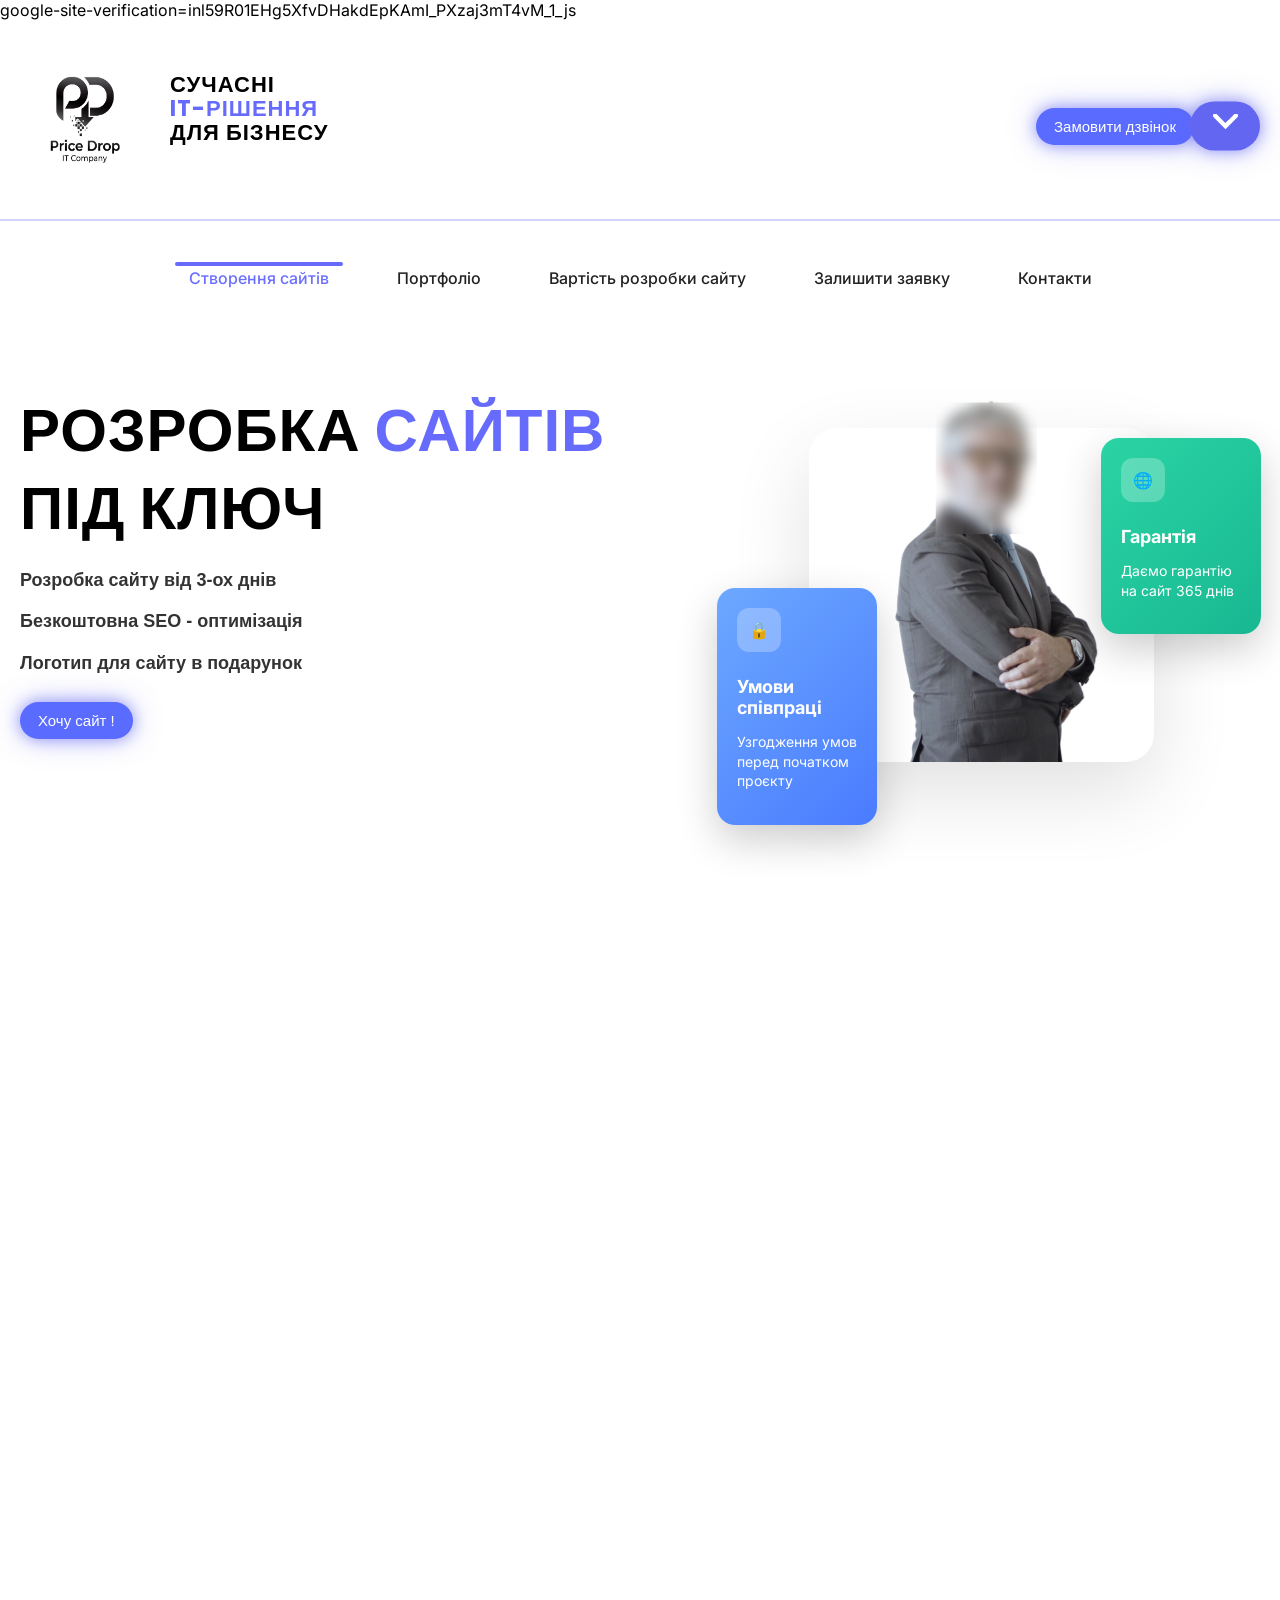
==== index.html @ 03292231 "Update index.html" ====
<!DOCTYPE html>
<html lang="en">
<head>
    <meta charset="UTF-8">
    google-site-verification=inl59R01EHg5XfvDHakdEpKAmI_PXzaj3mT4vM_1_js
    <meta name="viewport" content="width=device-width, initial-scale=1.0">
    <link rel="stylesheet" href="style.css">
    <link href="https://fonts.googleapis.com/css2?family=Roboto:wght@400;500;700&display=swap" rel="stylesheet">
    <title>Головна Сторінка</title>
    <link href="https://fonts.googleapis.com/css2?family=Inter:wght@400;500;600;700&family=Poppins:wght@400;600;700&family=Space+Grotesk:wght@400;500;600;700&family=Manrope:wght@400;500;600;700&display=swap" rel="stylesheet">
<!-- ======================= BASIC SEO ======================= -->
<title>Розробка сайтів під ключ в Івано-Франківську | Price Drop IT Company | Створення інтернет-магазинів, лендингів та корпоративних сайтів</title>

<meta charset="UTF-8">
<meta name="viewport" content="width=device-width, initial-scale=1.0">

<meta name="description" content="Price Drop IT Company — професійна розробка сайтів під ключ в Івано-Франківську. Створення інтернет-магазинів, лендингів, корпоративних сайтів, веб платформ. Сучасний дизайн, адаптивні сайти та SEO оптимізація. Замовити сайт для бізнесу легко та швидко.">
<meta name="keywords" content="розробка сайтів, розробка сайтів під ключ, створення сайтів, замовити сайт, створення інтернет-магазину, веб розробка, веб дизайн, корпоративний сайт, ecommerce сайт, landing page, SEO оптимізація сайтів, розробка сайтів Івано-Франківськ, розробка сайтів Україна, створення сайтів для бізнесу, розробка сайтів для стартапів, створення веб платформ, адаптивний сайт, замовити сайт під ключ, розробка інтернет-магазину під ключ, веб агенція, створення сайту під бізнес, web development, website development">

<meta name="robots" content="index, follow, max-snippet:-1, max-image-preview:large, max-video-preview:-1">
<meta name="author" content="Price Drop IT Company">
<meta name="language" content="Ukrainian">
<meta name="revisit-after" content="7 days">
<meta name="rating" content="general">
<meta name="coverage" content="Worldwide">
<meta name="distribution" content="Global">
<meta name="keywords" content="
розробка сайтів,
розробка сайтів під ключ,
створення сайту,
створення сайтів для бізнесу,
замовити сайт,
розробка веб сайтів,
створення інтернет магазину,
розробка інтернет магазину,
створення лендинг пейдж,
web development,
website development,
створення корпоративного сайту,
розробка ecommerce сайту,
створення сайту для компанії,
розробка сайтів Україна,
розробка сайтів Івано-Франківськ,
професійна розробка сайтів,
створення сайтів для малого бізнесу,
розробка сайтів для стартапів,
створення веб платформ,
створення онлайн магазину,
замовити сайт під ключ
">

<!-- ======================= CANONICAL ======================= -->
<link rel="canonical" href="https://pricedropitcompany.com.ua">

<!-- ======================= GEO DATA ======================= -->
<meta name="geo.region" content="UA-IF">
<meta name="geo.placename" content="Івано-Франківськ">
<meta name="geo.position" content="48.9226;24.7111">
<meta name="ICBM" content="48.9226, 24.7111">

<!-- ======================= OPEN GRAPH (Facebook / Telegram / Linkedin) ======================= -->
<meta property="og:title" content="Розробка сайтів під ключ | Price Drop IT Company">
<meta property="og:description" content="Професійна розробка сайтів під ключ в Івано-Франківську. Створюємо інтернет-магазини, лендинги та корпоративні сайти. SEO оптимізація та сучасний дизайн.">
<meta property="og:type" content="website">
<meta property="og:url" content="https://pricedropitcompany.com.ua">
<meta property="og:image" content="https://pricedropitcompany.com.ua/logo.png">
<meta property="og:image:alt" content="Price Drop IT Company - логотип">
<meta property="og:site_name" content="Price Drop IT Company">

<!-- ======================= TWITTER CARDS ======================= -->
<meta name="twitter:card" content="summary_large_image">
<meta name="twitter:title" content="Розробка сайтів під ключ | Price Drop IT Company">
<meta name="twitter:description" content="Створення сучасних сайтів для бізнесу, інтернет-магазинів та лендингів. SEO оптимізація, адаптивний дизайн та швидкі сайти.">
<meta name="twitter:image" content="https://pricedropitcompany.com.ua/logo.png">
<meta name="twitter:creator" content="@PriceDropIT">

<!-- ======================= FAVICON ======================= -->
<link rel="icon" href="/favicon.ico" type="image/x-icon">

<!-- ======================= SCHEMA.ORG: LocalBusiness + Organization ======================= -->
<script type="application/ld+json">
{
  "@context": "https://schema.org",
  "@graph": [
    {
      "@type": "Organization",
      "name": "Price Drop IT Company",
      "url": "https://pricedropitcompany.com.ua",
      "logo": "https://pricedropitcompany.com.ua/logo.png",
      "sameAs": [],
      "description": "Професійна розробка сайтів під ключ в Івано-Франківську. Створення інтернет-магазинів, лендингів, корпоративних сайтів та веб платформ.",
      "contactPoint": [
        {
          "@type": "ContactPoint",
          "telephone": "+380983651622",
          "contactType": "customer service",
          "areaServed": "UA"
        }
      ]
    },
    {
      "@type": "LocalBusiness",
      "name": "Price Drop IT Company",
      "image": "https://pricedropitcompany.com.ua/logo.png",
      "address": {
        "@type": "PostalAddress",
        "streetAddress": "",
        "addressLocality": "Івано-Франківськ",
        "addressRegion": "IF",
        "postalCode": "",
        "addressCountry": "UA"
      },
      "geo": {
        "@type": "GeoCoordinates",
        "latitude": "48.9226",
        "longitude": "24.7111"
      },
      "url": "https://pricedropitcompany.com.ua",
      "description": "Розробка сайтів під ключ: інтернет-магазини, корпоративні сайти, лендинги, веб платформи. SEO оптимізація, адаптивний дизайн, швидкі сайти для бізнесу.",
      "telephone": "+380983651622",
      "priceRange": "$$",
      "openingHours": "Mo,Tu,We,Th,Fr 09:00-18:00"
    }
  ]
}
</script>

<!-- ======================= ADDITIONAL SEO TAGS ======================= -->
<meta name="apple-mobile-web-app-title" content="Price Drop IT Company">
<meta name="theme-color" content="#1a73e8">
<meta name="msapplication-TileColor" content="#1a73e8">
<meta name="msapplication-TileImage" content="https://pricedropitcompany.com.ua/logo.png">

<meta name="distribution" content="global">
<meta name="coverage" content="Worldwide">
<meta name="audience" content="All">

<!-- ======================= EXTRA: HELP GOOGLE ======================= -->
<meta name="docsearch:language" content="uk">
<meta name="docsearch:version" content="1.0">

</head>

<body>
<div class="burger" onclick="toggleMenu()">☰</div>
<div class="overlay" id="overlay" onclick="toggleMenu()"></div>

<nav class="mobile-menu" id="mobileMenu">
    <a href="index2.html">Портфоліо</a>
    <a href="index.html#prices">Вартість розробки сайту</a>
    <a href="index.html#order">Залишити заявку</a>
    <a href="index.html#contacts">Контакти</a>
</nav>

    <div class="header">


        <div class="logo">
            <img src="логотип.png" alt="logo" width="170px">

            <div class="Htext">
                <h3>
                    <span>Сучасні</span>
                    <span class="highlight">IT-рішення</span>
                    <span>для бізнесу</span>
                </h3>
                <div class="cont1">
                    <div class="button">
                         <div class="button">
    <button onclick="openConsult(); return false;">Замовити дзвінок</button>
</div>
                      </div>  
                    <div class="social-float">
                        <div id="toggle" class="toggle">
                            <img src="Vector.svg" width="30px">
                             <svg class="vk-arrow" viewBox="0 0 24 24">
            <path d="M6 9l6 6 6-6" />
        </svg>
                        </div>
                        
                        <div id="panel" class="panel">
                            <a href="https://t.me/pricedropITcompany"><img src="tg-icon.png"></a>
                            <a href="mailto:pricedropitcompany@gmail.com"><img src="gmail-svgrepo-com 1.png"></a>
                        </div>
                </div>
                </div>

            </div>
        </div>



    
        <div class="line">
            <img src="Полоска.svg" alt="">
        </div>
    </div>

 
    <header class="nav-header">
        <nav class="nav">
            <ul>
                <li class="active"><a href="#">Створення сайтів</a></li>
                <li><a href="index2.html">Портфоліо</a></li>
                <li><a href="#prices">Вартість розробки сайту</a></li>
                <li><a href="#order">Залишити заявку</a></li>
                <li><a href="#contacts">Контакти</a></li>

                <div class="nav-bg"></div>
            </ul>
        </nav>
    </header>

    <section class="main-section">

    <div class="cont2">
        <div class="Htext2">
            <span>Розробка</span>
            <span class="highlight">сайтів</span>
            <span class="break">під ключ</span>
        </div>

        <div class="Htext3">
            <h4>Розробка сайту від 3-ох днів</h4>
            <h4>Безкоштовна SEO - оптимізація</h4>
            <h4>Логотип для сайту в подарунок</h4>
        </div>

        <div class="button2">
          <a href="#order">
            <button>Хочу сайт !</button>
          </a>
          </div>

    </div>

    <section class="hero">
        <div class="hero-box">
            <div class="info-card left">
                <div class="icon">🔒</div>
                <h4>Умови співпраці</h4>
                <p>Узгодження умов <br>перед початком проєкту</p>
            </div>

            <div class="info-card right">
                <div class="icon">🌐</div>
                <h4>Гарантія</h4>
                <p>Даємо гарантію<br>на сайт 365 днів</p>
            </div>
        </div>

        <div class="hero-person">
            <img src="man.png" alt="Business man">
        </div>
    </section>
</section>
<section class="benefits">
  <div class="benefits-box">

    <div class="benefits-text">
      <h2>
        Переваги створення сайту<br>
        <span>для вашого бізнесу</span>
      </h2>

      <p>Ви зможете:</p>
      <ul>
        <li>Продемонструвати вигоди для ваших клієнтів за кілька хвилин</li>
        <li>Запустити бізнес з мінімальними вкладеннями</li>
        <li>Швидко отримати додаткові продажі з інтернету</li>
      </ul>

      <a href="#order" class="calc-link">Калькулятор вартості</a>
    </div>

    <div class="benefits-visual">
      <div class="circle"></div>

      <img src="girl.svg" alt="girl" class="girl">

      <div class="stat">
        <strong>+86%</strong>
        <span>Збільшення бази<br>клієнтів за місяць</span>
      </div>

      <div class="chat">
        <p>Розкажіть про свій продукт</p>
        <span class="chip blue">Розкажіть про переваги</span>
        <span class="chip green">Відповідайте на запитання клієнтів</span>
        <span class="chip cyan">Приймайте оплату онлайн</span>
      </div>
    </div>

  </div>
</section>

<section class="info-wrapper1">
  <div class="info-section1">

  
    <div class="info-card1">
  
      <h3>Оплата роботи <span>частинами</span></h3>
  

<div class="live-payments1">

  <div class="live-item1">
    <div class="avatar1">
      <img src="галочка.png" alt="">
    </div>
    <div class="live-text1">
      <strong>Андрій К</strong><br>
      +30 000 грн
    </div>
    <div class="status1 success">✓</div>
  </div>

  <div class="live-item1">
    <div class="avatar1">
      <img src="логотип.png" alt="">
    </div>
    <div class="live-text1">
      <strong>Олександр</strong><br>
      Перша частина роботи виконана 
    </div>
  
  </div>

  <div class="live-item1">
    <div class="avatar1">
      <img src="галочка.png" alt="">
    </div>
    <div class="live-text1">
      <strong>Андрій К</strong><br>
      +30 000 грн
    </div>
    <div class="status1 success">✓</div>
  </div>

</div>

  <div class="payment-item1">
    <div class="payment-icon1">✓</div>
    <div>
      <strong>50%</strong> — Передоплата перед початком<br>
      роботи 
    </div>
  </div>
  
  <div class="payment-item1">
    <div class="payment-icon1">✓</div>
        <div>
          <strong>50%</strong> — Оплата після завершення розробки сайту<br>
          перед передачею проєкту
        </div>
      </div>
      
     <a href="#" class="card-link1" onclick="openConsult(); return false;">
  Отримати консультацію
</a>

      
    </div>

    <div class="info-card1">

      <h3>Інструменти які<br>ми використовуємо</h3>

      <p><strong>Мови:</strong> Python, Java Script, MySQL, PHP. </p>
      <p><strong>Платформи та контроль:</strong> GitHub</p>

      <a href="index2.html" class="card-link1">Портфоліо</a>

    </div>
    

  </div>
</section>

<section class="projectsj">
  <p class="projects-subj">За 1 місяць роботи</p>
  <h2 class="projects-titlej">Приклади 
    <span>наших робіт</span></h2>

  <div class="projects-wrapj">

    


    
    <div class="projects-viewj">
      <div class="cards-trackj">

       
        <div class="card-wrapj">
          <div class="cardj beigej">
            <span class="badjej">Термін 3 дні</span>

            <div class="card-textj">
              <h3>
                Бізнес сайт<br>
                для<br>
                кавового магазину
              </h3>
            </div>

            <img class="phonej" src="phone.png" alt="">
          </div>
          <a href="index2.html"></a>
          <button class="btnj">Детальніше</button>
          </a>
        </div>

        
        <div class="card-wrapj">
          <div class="cardj bluej">
            <span class="badjej">Термін 5 днів</span>

            <div class="card-textj">
              <h3>
                Бізнес сайт <br>
                Маркетингове<br>
                Агенство
              </h3>
            </div>

            <img class="phonej" src="phone2/phone2.png" alt="">
          </div>
          <a href="index2.html">
          <button class="btnj whitej">Детальніше</button>
          </a>
        </div>

        
        <div class="card-wrapj">
          <div class="cardj bluej">
            <span class="badjej">Термін 4 дні </span>

            <div class="card-textj">
              <h3>
                Корпоративний сайт<br>
                у сфері<br>
                нерухомості
              </h3>
            </div>

            <img class="phonej" src="phone3/phone3.png" alt="">
          </div>
          <a href="index2.html">
          <button class="btnj whitej">Детальніше</button>
          </a>
        </div>

        <div class="card-wrapj">
          <div class="cardj bluej">
            <span class="badjej">Термін 7 днів</span>

            <div class="card-textj">
              <h3>
                Веб-сайт компанії<br>
                з дизайну<br>
                інтер'єру
              </h3>
            </div>

            <img class="phonej" src="phone4/phone4.png" alt="">
          </div>
          <a href="index2.html">
          <button class="btnj whitej">Детальніше</button>
          </a>
        </div>


        <div class="card-wrapj">
          <div class="cardj bluej">
            <span class="badjej">Термін 12 днів</span>

            <div class="card-textj">
              <h3>
                Веб-сайт<br>
                для торгівлі<br>
                NFT
              </h3>
            </div>

            <img class="phonej" src="phone5/phone5.png" alt="">
          </div>
          <a href="index2.html">
          <button class="btnj whitej">Детальніше</button>
          </a>
        </div>


        <div class="card-wrapj">
          <div class="cardj bluej">
            <span class="badjej">Термін 16 днів</span>

            <div class="card-textj">
              <h3>
                Онлайн сервіс<br>
                для бронювання<br>
                турів
              </h3>
            </div>

            <img class="phonej" src="phone6/phone6.png" alt="">
          </div>
          <a href="index2.html">
          <button class="btnj whitej">Детальніше</button>
          </a>
        </div>




      </div>
    </div>

    
    
  </div>
  <div class="projects-navj">
<button class="navj prevj">‹</button>
<button class="navj nextj">›</button>
</div>
</section>

<div id="prices" class="cards-container">

 
  <div class="card1">
    <div class="badge">До 4 днів</div>
    <div class="image-box">
      <img src="односторінковий.svg" alt="Веб-дизайн" width="170px">
    </div>
    <h2>Односторінковий сайт</h2>
    <p class="price">Від <span>100 $</span></p>
    <ul>
      <li>✅ Унікальний дизайн</li>
      <li>✅ Швидка загрузка сторінки</li>
      <li>✅ Підключення форм заявки</li>
      <li>✅ Адаптив під всі пристрої</li>
      <li>✅ Базове SEO</li>
    </ul>
    <div class="more-items">
      <ul>
        <li>✅ Інтеграція з соцмережами</li>
        <li>✅ Підключення аналітики</li>
      </ul>
    </div>
    <button class="show-more-btn">Дивитись більше</button>
     <button onclick="openConsult(); return false;">Отримати консультацію</button>
  </div>

  
  <div class="card1">
    <div class="badge">До 8 днів</div>
    <div class="image-box">
      <img src="бізнесайт.svg" alt="Веб-дизайн" width="100px">
    </div>
    <h2>Бізнес Сайт</h2>
    <p class="price">Від <span>200 $</span></p>
    <ul>
      <li>✅ Стильний та сучасний дизайн</li>
      <li>✅ Комерційні послуги</li>
      <li>✅ Карта з місцезнаходженням</li>
      <li>✅ Адаптив на всі пристрої</li>
      <li>✅ Базове SEO</li>
    </ul>
    <div class="more-items">
      <ul>
        <li>✅ Розширення сайту</li>
        <li>✅ Підключення месенджерів</li>
      </ul>
    </div>
    <button class="show-more-btn">Дивитись більше</button>
    <button onclick="openConsult(); return false;">Отримати консультацію</button>

  </div>

  <div class="card1">
    <div class="badge">До 4 днів</div>
    <div class="image-box">
      <img src="сайтвізитка.svg" alt="Веб-дизайн" width="100px">
    </div>
    <h2>Сайт Візитка</h2>
    <p class="price">Від <span>100 $</span></p>
    <ul>
      <li>✅ Простий та зрозумілий дизайн</li>
      <li>✅ Блок про вас </li>
      <li>✅ Контакти + соцмережі</li>
      <li>✅ Галерея робіт (за бажанням)</li>
      <li>✅ Адаптація під всі екрани</li>
    </ul>
    <div class="more-items">
      <ul>
        <li>✅ Можливість додати відгуки</li>
        <li>✅ Форма швидкого звʼязку</li>
      </ul>
    </div>
    <button class="show-more-btn">Дивитись більше</button>
    <button onclick="openConsult(); return false;">Отримати консультацію</button>

  </div>

 
  <div class="card1">
    <div class="badge">До 14 днів</div>
    <div class="image-box">
      <img src="індивідуальний.svg" alt="Веб-дизайн" width="100px">
    </div>
    <h2>Блог / Новинний сайт</h2>
    <p class="price">Від <span>300 $</span></p>
    <ul>
      <li>✅ Унікальний дизайн</li>
      <li>✅ Розширений функціонал</li>
      <li>✅ Розділи за побажанням</li>
      <li>✅ Оптимізація швидкості</li>
      <li>✅ Адаптивна верстка</li>
    </ul>
    <div class="more-items">
      <ul>
        <li>✅ Панель керування</li>
        <li>✅ Інтеграція з месенджерами</li>
      </ul>
    </div>
    <button class="show-more-btn">Дивитись більше</button>
    <button onclick="openConsult(); return false;">Отримати консультацію</button>

  </div>


  <div class="card1">
    <div class="badge">До 5 днів</div>
    <div class="image-box">
      <img src="сайтвізитка.svg" alt="Веб-дизайн" width="100px">
    </div>
    <h2>Сайт Портфоліо</h2>
    <p class="price">Від <span>120 $</span></p>
    <ul>
      <li>✅ Охайний та стильний дизайн</li>
      <li>✅ Галерея ваших робіт</li>
      <li>✅ Розділ "Про мене"</li>
      <li>✅ Контакти + соцмережі</li>
      <li>✅ Адаптив під всі пристрої</li>
    </ul>
    <div class="more-items">
      <ul>
        <li>✅ Керування роботами</li>
        <li>✅ Зручна навігація</li>
      </ul>
    </div>
    <button class="show-more-btn">Дивитись більше</button>
    <button onclick="openConsult(); return false;">Отримати консультацію</button>

  </div>

<div class="card1">
  <div class="badge">До 14 днів</div>

  <div class="image-box">
    <img src="бізнесайт.svg" alt="Веб-дизайн" width="100px">
  </div>

  <h2>Індивідуальний Сайт</h2>
  <p class="price">Від <span>350 $</span></p>

  <ul>
    <li>✅ Унікальний зовнішній вигляд</li>
    <li>✅ Гнучкі можливості</li>
    <li>✅ Будь-які розділи</li>
    <li>✅ Технічна підтримка</li>
    <li>✅ Адаптивність під всі екрани</li>
  </ul>

  <div class="more-items">
    <ul>
      <li>✅ Інтеграція додаткових сервісів</li>
      <li>✅ Панель керування</li>
    </ul>
  </div>

  <button class="show-more-btn">Дивитись більше</button>
  <button onclick="openConsult(); return false;">Отримати консультацію</button>

</div>
<section class="process">
  <div class="process-left">
    <h2>
      Розробка під ключ<br>
      <span>включає</span>
    </h2>

    <p>
      Від нашої студії ви отримуєте подарунок —<br>
      безкоштовний логотип сайту та SEO-оптимізацію для нього
    </p>

    <a href="javascript:void(0);" class="btn" onclick="openConsult(); return false;">
  Замовити консультацію
</a>
  </div>

  <div class="process-right">
    <div class="step">
      <span>01</span>
      <h3>Створення прототипу <a>інтерфейсу</a></h3>
      <p>На основі побажань клієнта та аналізу конкурентів визначається спеціаліст і розробляється структура сайту.</p>
    </div>

    <div class="step">
      <span>02</span>
      <h3>Розробка дизайну <a>під пристрої</a></h3>
      <p>Після затвердження прототипу дизайнер приступає до роботи. Створюються версії дизайну для мобільних та ПК.</p>
    </div>

    <div class="step">
      <span>03</span>
      <h3>Верстка сайту <a>під пристрої</a></h3>
      <p>Після завершення дизайну макет передається розробнику для написання коду.</p>
    </div>

    <div class="step">
      <span>04</span>
      <h3>Доробка <a>функціоналу сайту</a></h3>
      <p>Тестування сайту, оптимізація швидкості завантаження. Підключення хостингу та домену + безкоштовна SEO-оптимізація.</p>
    </div>

    <div class="step">
      <span>05</span>
      <h3>Передача сайту <a>власнику</a></h3>
      <p>Ми передаємо всі права на сайт замовнику .</p>
    </div>
  </div>
</section>
<section id="order" class="pdrop-quiz-section">
    <div class="pdrop-container">
        <div class="pdrop-quiz-content">
            <h1 id="pdrop-core-heading">Залиш заявку і дізнайся ціну сайту</h1>
            <p class="pdrop-subtitle" id="pdrop-core-sub">Зроби всього - 4 кроки і наш менеджер з Вами зв'яжеться протягом 60 хв.</p>
            
            <div class="pdrop-steps-indicator">
                <span class="pdrop-step pdrop-dot active"></span>
                <span class="pdrop-step pdrop-dot"></span>
                <span class="pdrop-step pdrop-dot"></span>
                <span class="pdrop-step pdrop-dot"></span>
            </div>

            <div class="pdrop-frame pdrop-frame-active">
                <div class="pdrop-options-grid">
                    <label class="pdrop-option"><input type="radio" name="pdrop-site-type" value="single"><span class="pdrop-custom-radio"></span>Односторінковий</label>
                    <label class="pdrop-option"><input type="radio" name="pdrop-site-type" value="multi"><span class="pdrop-custom-radio"></span>Багатосторінковий</label>
                    <label class="pdrop-option"><input type="radio" name="pdrop-site-type" value="shop"><span class="pdrop-custom-radio"></span>Інтернет магазин</label>
                    <label class="pdrop-option"><input type="radio" name="pdrop-site-type" value="custom"><span class="pdrop-custom-radio"></span>Індивідуальний сайт</label>
                </div>
            </div>

            <div class="pdrop-frame">
                <div class="pdrop-options-grid">
                    <label class="pdrop-option"><input type="radio" name="pdrop-budget" value="500"><span class="pdrop-custom-radio"></span>До 500$</label>
                    <label class="pdrop-option"><input type="radio" name="pdrop-budget" value="1500"><span class="pdrop-custom-radio"></span>500$ - 1500$</label>
                    <label class="pdrop-option"><input type="radio" name="pdrop-budget" value="3000"><span class="pdrop-custom-radio"></span>1500$ - 3000$</label>
                    <label class="pdrop-option"><input type="radio" name="pdrop-budget" value="none"><span class="pdrop-custom-radio"></span>Не визначився</label>
                </div>
            </div>

            <div class="pdrop-frame">
                <div style="margin-bottom: 25px;">
                    <textarea id="pdrop-wishes" placeholder="Опишіть ваші побажання..."></textarea>
                </div>
            </div>

            <div class="pdrop-frame">
                <div class="pdrop-contact-stack">
                    <input type="text" id="pdrop-name" placeholder="Ваше ім'я" class="pdrop-input">
                    <input type="tel" id="pdrop-phone" placeholder="Номер телефону" class="pdrop-input">
                    <input type="email" id="pdrop-email" placeholder="Ваш Email" class="pdrop-input">
                </div>
            </div>

            <div class="pdrop-quiz-footer">
                <button class="pdrop-btn-next" id="pdrop-proceed">Наступний етап</button>
               
            </div>
        </div>

        <div class="pdrop-quiz-mockup">
            <div class="pdrop-phone-frame">
                <div class="pdrop-phone-screen">
                    <div class="pdrop-logo-in-phone">
                        <span style="color: #5D5FEF; font-weight: 900;">Price</span>Drop<br>
                        <span style="color: #5D5FEF; font-weight: 700;">IT</span> Company
                    </div>
                </div>
            </div>
        </div>
    </div>
</section>

<section class="reviews3">
  <h2>
  Що говорять наші
  <span>клієнти про нас!</span>
</h2>


  <div class="slider3">

    <div class="slider-window3">
      <div class="slider-track3">

        
        <div class="review-card3">
          
          <div class="header3">
            <img src="іконка.png" class="avatar3">
            <div>
              <div class="name3">Ольга <span>Романенко</span></div>
              <div class="role3">Власниця агенства</div>
            </div>
          </div>
          <div class="text3">
            Замовляли сайт для нашого агенства з нуля. Команда допомогла з дизайном, структурою та текстами.
            У результаті отримали сучасний сайт, який реально приводить нових клієнтів щодня.
            Дуже задоволена співпрацею.
          </div>
        </div>

        
        <div class="review-card3">
         
          <div class="header3">
            <img src="іконка.png" class="avatar3">
            <div>
              <div class="name3">Аскар <span>Ісмаїлов</span></div>
              <div class="role3">Засновник NFT-проєкту</div>
            </div>
          </div>
          <div class="text3">
            Потрібен був сайт з нестандартним функціоналом для криптопроєкту.
            Все зробили чітко за технічним завданням, завжди були на зв’язку та швидко вносили правки.
            Результат перевершив очікування.
          </div>
        </div>

        
        <div class="review-card3">
          
          <div class="header3">
            <img src="іконка.png" class="avatar3">
            <div>
              <div class="name3">Марія <span>Ковальчук</span></div>
              <div class="role3">Маркетолог</div>
            </div>
          </div>
          <div class="text3">
            Працюємо вже над другим проєктом. Дуже подобається підхід до деталей та розуміння бізнес-логіки.
            Сайти не просто гарні, а реально зручні для користувачів.
          </div>
        </div>

        
        <div class="review-card3">
          <div class="header3">
            <img src="іконка.png" class="avatar3">
            <div>
              <div class="name3">Ігор <span>Петренко</span></div>
              <div class="role3">CEO IT-стартапу</div>
            </div>
          </div>
          <div class="text3">
            Замовляли логотип.
            Все виглядає професійно і головне швидко .
            Рекомендую як надійних виконавців.
          </div>
        </div>

        
        <div class="review-card3">
      
          <div class="header3">
            <img src="іконка.png" class="avatar3">
            <div>
              <div class="name3">Анна <span>Сидоренко</span></div>
              <div class="role3">Власниця нерухомості</div>
            </div>
          </div>
          <div class="text3">
            Після запуску нового сайту кількість заявок зросла майже вдвічі.
            Дуже зручно керувати послугами та обробляти заявки.
            Дякую за якісну роботу та підтримку після запуску.
          </div>
        </div>

        
        <div class="review-card3">
        
          <div class="header3">
            <img src="іконка.png" class="avatar3">
            <div>
              <div class="name3">Дмитро <span>Лисенко</span></div>
              <div class="role3">Підприємець</div>
            </div>
          </div>
          <div class="text3">
            Дуже сподобалося, що все пояснюють простою мовою і пропонують оптимальні рішення,
            а не нав’язують зайві функції. Роботою повністю задоволений.
          </div>
        </div>


        <div class="review-card3">
          
          <div class="header3">
            <img src="іконка.png" class="avatar3">
            <div>
              <div class="name3">Катерина <span>Мороз</span></div>
              <div class="role3">SMM-спеціаліст</div>
            </div>
          </div>
          <div class="text3">
          Працюю SMM-стратегом, тому візуальна частина для мене — це все. Потрібно було розробити логотип, який би транслював експертність, але залишався стильним і легким. Результат перевершив очікування! Дизайн вийшов дуже «інстаграмним» і сучасним. Також замовляла дизайн візиток з QR-кодом на моє портфоліо — це просто розрив, на кожній зустрічі питають, хто робив. Дякую за крутий візуал!
          </div>
        </div>

      </div>
    </div>



  </div>
</section>


<section class="faq">
  <h2>Питання та відповіді</h2>

  <div class="faq-item active">
    <div class="faq-question">
      <span>Чи потрібно вносити повну передоплату перед початком?</span>
      <span class="arrow">⌄</span>
    </div>
    <div class="faq-answer">
      Ні, ми працюємо за схемою 50/50 — передоплата та залишок після фінального результату.
    </div>
  </div>

  <div class="faq-item">
    <div class="faq-question">
      <span>Чи входить у вартість сайту хостинг та домен?</span>
      <span class="arrow">⌄</span>
    </div>
    <div class="faq-answer">
      Хостинг і домен оплачуються окремо або за домовленістю можуть бути включені у вартість.
    </div>
  </div>

  <div class="faq-item">
    <div class="faq-question">
      <span>Чи є гарантія на сайт?</span>
      <span class="arrow">⌄</span>
    </div>
    <div class="faq-answer">
      Так, ми надаємо гарантію на сайт після завершення розробки.
    </div>
  </div>

  <div class="faq-item">
    <div class="faq-question">
      <span>Які подарунки ви підготували?</span>
      <span class="arrow">⌄</span>
    </div>
    <div class="faq-answer">
      Безкоштовна базова SEO-оптимізація, підключення аналітики та консультація.
    </div>
  </div>

  <div class="faq-item">
    <div class="faq-question">
      <span>Які способи оплати ви приймаєте?</span>
      <span class="arrow">⌄</span>
    </div>
    <div class="faq-answer">
      Банківська картка, переказ на рахунок або готівка.
    </div>
  </div>

  <div class="faq-item">
    <div class="faq-question">
      <span>Чи надаєте ви підтримку після запуску проекту?</span>
      <span class="arrow">⌄</span>
    </div>
    <div class="faq-answer">
      Так, ми безкоштовно консультуємо та допомагаємо з сайтом протягом першого місяця.
    </div>
  </div>
</section>

<footer id="contacts" class="site-footer">
  <div class="footer-container">

    
    <div class="footer-logo">

      <img src="логотип.png" alt="" width="160px">
    </div>

   
    <div class="footer-stats">
      <span>Працюємо понад 1 місяць</span>
      <span>Виконано 5+ проєктів</span>
      <span>100% задоволених клієнтів</span>
    </div>

   
    <div class="footer-icons">
      <a href="https://t.me/pricedropITcompany" class="icon telegram">✈</a>
      <a href="tel:+380983651622" class="icon whatsapp">☎</a>
      <a href="#" class="icon dots">●●●</a>
      <a href="mailto:pricedropitcompany@gmail.com" class="icon mail">✉</a>
    </div>

  </div>

  <div class="footer-bottom">
    <div>Україна</div>
    <div>
      Політика конфіденційності
    </div>
    <div>
      📧 pricedropitcompany@gmail.com
    </div>
    <div>
      📞 +380 98 365 16 22
    </div>
  </div>
</footer>

<script>
(function() {
    document.addEventListener("DOMContentLoaded", function() {
        const frames = document.querySelectorAll('.pdrop-frame');
        const dots = document.querySelectorAll('.pdrop-dot');
        const goBtn = document.getElementById('pdrop-proceed');
        const headText = document.getElementById('pdrop-core-heading');
        const subText = document.getElementById('pdrop-core-sub');
        
        let idx = 0;
        const answers = {};

        const dataSet = [
            { t: "Залиш заявку і дізнайся ціну сайту", s: "Крок 1: Оберіть тип проекту" },
            { t: "Який ваш приблизний бюджет?", s: "Крок 2: Оберіть ціновий діапазон" },
            { t: "Ваші побажання до сайту", s: "Крок 3: Опишіть деталі для розрахунку" },
            { t: "Залишилося останнє!", s: "Крок 4: Куди надіслати готовий розрахунок?" }
        ];

        goBtn.addEventListener('click', function() {
            if (idx === 0) {
                const opt = document.querySelector('input[name="pdrop-site-type"]:checked');
                if (!opt) return alert("Оберіть тип сайту!");
                answers.type = opt.value;
            } 
            else if (idx === 1) {
                const opt = document.querySelector('input[name="pdrop-budget"]:checked');
                if (!opt) return alert("Вкажіть ваш бюджет!");
                answers.budget = opt.value;
            } 
            else if (idx === 2) {
                const wishes = document.getElementById('pdrop-wishes').value;
                if (wishes.length < 5) return alert("Будь ласка, опишіть ваші побажання.");
                answers.wishes = wishes;
            }

            if (idx < frames.length - 1) {
                frames[idx].classList.remove('pdrop-frame-active');
                if(dots[idx]) dots[idx].classList.remove('active');
                idx++;
                frames[idx].classList.add('pdrop-frame-active');
                if(dots[idx]) dots[idx].classList.add('active');
                
                headText.innerText = dataSet[idx].t;
                subText.innerText = dataSet[idx].s;
                if (idx === frames.length - 1) goBtn.innerText = "Отримати розрахунок";
            } else {
                const name = document.getElementById('pdrop-name').value;
                const phone = document.getElementById('pdrop-phone').value;
                const email = document.getElementById('pdrop-email').value;

                if (!name || !phone || !email) return alert("Заповніть всі контактні поля!");

                answers.name = name;
                answers.phone = phone;
                answers.email = email;

                const botToken = "8522799893:AAGA_wI-N0agjMPda3ulLNtXKBH2RRmsG8g";
                const chatId = "1374528287";
                
                let message = `<b>🔥 Нова заявка:</b>\n\n`;
                message += `<b>👤 Ім'я:</b> ${answers.name}\n`;
                message += `<b>📞 Тел:</b> ${answers.phone}\n`;
                message += `<b>📧 Email:</b> ${answers.email}\n`;
                message += `<b>🏗 Тип:</b> ${answers.type}\n`;
                message += `<b>💰 Бюджет:</b> ${answers.budget}\n`;
                message += `<b>📝 ТЗ:</b> ${answers.wishes}`;

                goBtn.innerText = "Відправка...";
                goBtn.disabled = true;

                fetch(`https://api.telegram.org/bot${botToken}/sendMessage`, {
                    method: "POST",
                    headers: { "Content-Type": "application/json" },
                    body: JSON.stringify({ chat_id: chatId, text: message, parse_mode: "HTML" })
                })
                .then(() => {
                    alert("Дякуємо! Заявку відправлено.");
                    window.location.reload();
                });
            }
        });
    });
})();
</script>








<script>
document.querySelectorAll(".card1").forEach(card => {
  const btn = card.querySelector(".show-more-btn");
  const more = card.querySelector(".more-items");

  if (btn && more) {
    more.style.display = "none"; 

    btn.addEventListener("click", () => {
      const open = more.style.display === "block";
      more.style.display = open ? "none" : "block";
      btn.textContent = open ? "Дивитись більше" : "Приховати";
    });
  }
});


</script>

    <script>
    const box = document.querySelector('.social-float');
    const panel = document.getElementById('panel');
    const toggle = document.getElementById('toggle');

    toggle.addEventListener("click", () => {
      box.classList.toggle("open");
      panel.classList.toggle("active");
    });
    </script>

    <script>
    const items = document.querySelectorAll(".nav ul li");
    const bg = document.querySelector(".nav-bg");

    items.forEach((item, index) => {
        item.addEventListener("mouseenter", () => {
            const rect = item.getBoundingClientRect();
            const parentRect = item.parentElement.getBoundingClientRect();
            bg.style.width = rect.width + "px";
            bg.style.transform = `translateX(${rect.left - parentRect.left}px)`;
        });
    });

    document.querySelector(".nav").addEventListener("mouseleave", () => {
        const active = document.querySelector(".nav ul li.active");
        const rect = active.getBoundingClientRect();
        const parentRect = active.parentElement.getBoundingClientRect();
        bg.style.width = rect.width + "px";
        bg.style.transform = `translateX(${rect.left - parentRect.left}px)`;
    });

    window.onload = () => {
        const active = document.querySelector(".nav ul li.active");
        const rect = active.getBoundingClientRect();
        const parentRect = active.parentElement.getBoundingClientRect();
        bg.style.width = rect.width + "px";
        bg.style.transform = `translateX(${rect.left - parentRect.left}px)`;
    };
    </script>
<script>
function toggleMenu() {
  const menu = document.getElementById("mobileMenu");
  const overlay = document.getElementById("overlay");

  menu.classList.toggle("show");
  overlay.classList.toggle("show");
}
</script>


<script>
function toggleMenu() {
    document.getElementById("mobileMenu").classList.toggle("show");
    document.getElementById("overlay").classList.toggle("show");
}
</script>
<script>
document.querySelectorAll('.faq-question').forEach(question => {
  question.addEventListener('click', () => {
    const item = question.parentElement;
    item.classList.toggle('active');
  });
});
</script>




<script>
function openConsult() {
  document.getElementById('consultModal').classList.add('active');
}

function closeConsult() {
  document.getElementById('consultModal').classList.remove('active');
}
</script>





<div class="consult-modal" id="consultModal">
  <div class="consult-overlay" onclick="closeConsult()"></div>

  <div class="consult-box">
    <button class="consult-close" onclick="closeConsult()">×</button>

    <h2>Замовити дзвінок</h2>

    <form id="consultForm">
      <input type="text" name="name" placeholder="Імʼя">
      <input type="tel" name="phone" placeholder="+38 (0__) ___ __ __">
      <textarea name="comment" placeholder="Коментар"></textarea>

      <!-- ❗ ВАЖЛИВО -->
      <button type="button" id="sendConsult">Надіслати</button>
    </form>
  </div>
</div>

  <script>
  const BOT_TOKEN = "8522799893:AAGA_wI-N0agjMPda3ulLNtXKBH2RRmsG8g";
  const CHAT_ID = "1374528287";
  
  document.getElementById("sendConsult").addEventListener("click", function () {
  
    const form = document.getElementById("consultForm");
    const name = form.name.value.trim();
    const phone = form.phone.value.trim();
    const comment = form.comment.value.trim();
  
    if (!name || !phone) {
      alert("Заповніть імʼя та телефон");
      return;
    }
  
    const message =
  `📞 Нова заявка на консультацію
  
  👤 Імʼя: ${name}
  📱 Телефон: ${phone}
  💬 Коментар: ${comment || "—"}`;
  
    fetch(`https://api.telegram.org/bot${BOT_TOKEN}/sendMessage`, {
      method: "POST",
      headers: { "Content-Type": "application/json" },
      body: JSON.stringify({
        chat_id: CHAT_ID,
        text: message
      })
    })
    .then(r => r.json())
    .then(data => {
      if (data.ok) {
        alert("Надіслано 👍");
        form.reset();
        closeConsult();
      } else {
        console.log(data);
        alert("Помилка Telegram");
      }
    })
    .catch(err => {
      console.error(err);
      alert("Помилка зʼєднання");
    });
  
  });
  </script>
<script>
(function() {
    const sliderWindow = document.querySelector('.slider-window3');
    
    if (!sliderWindow) return;

    // Оскільки ми тепер використовуємо CSS scroll-snap, 
    // браузер сам знає, де кінець і де початок.
    // Порожнечі в кінці не буде, бо скрол просто зупиниться на останній картці.
    
    console.log("Слайдер 3 тепер працює нативним скролом.");
})();
</script>

<script>(function() {
    const slider = document.querySelector('.slider-window3');
    if (!slider) return;

    let isDown = false;
    let startX;
    let scrollLeft;

    // Початок натискання мишки
    slider.addEventListener('mousedown', (e) => {
        isDown = true;
        slider.classList.add('active');
        startX = e.pageX - slider.offsetLeft;
        scrollLeft = slider.scrollLeft;
        slider.style.scrollSnapType = 'none'; // Вимикаємо магніт під час руху
    });

    // Коли мишка виходить за межі
    slider.addEventListener('mouseleave', () => {
        isDown = false;
    });

    // Коли відпускаємо мишку
    slider.addEventListener('mouseup', () => {
        isDown = false;
        slider.style.scrollSnapType = 'x mandatory'; // Повертаємо магніт
    });

    // Сам рух мишки
    slider.addEventListener('mousemove', (e) => {
        if (!isDown) return;
        e.preventDefault();
        const x = e.pageX - slider.offsetLeft;
        const walk = (x - startX) * 2; // Швидкість гортання
        slider.scrollLeft = scrollLeft - walk;
    });
})();</script>
<script>
const slider = document.getElementById('projectsSlider');
const nextBtn = document.querySelector('.slider-btn.next');
const prevBtn = document.querySelector('.slider-btn.prev');

const slideWidth = 445;

nextBtn.onclick = () => {
  slider.scrollLeft += slideWidth;
};

prevBtn.onclick = () => {
  slider.scrollLeft -= slideWidth;
};
</script>

<script>
  const track = document.querySelector('.cards-trackj');
  const cards = document.querySelectorAll('.card-wrapj');
  const prev = document.querySelector('.prevj');
  const next = document.querySelector('.nextj');

  let index = 0;

  function updateCarousel() {
    track.style.transform = `translateX(-${index * 100}%)`;
  }

  next.addEventListener('click', () => {
    index++;
    if (index >= cards.length) index = 0;
    updateCarousel();
  });

  prev.addEventListener('click', () => {
    index--;
    if (index < 0) index = cards.length - 1;
    updateCarousel();
  });
</script>


<script></script>
 


</body>
</html>
---- style.css ----
html, body {
    height: 100%;
    width: 100%;
   
    font-family: Arial, sans-serif;
}

.logo{
    display: flex;
    justify-content: flex-start;
}

@import url('https://fonts.googleapis.com/css2?family=Poppins:wght@400;600;700&display=swap');

.Htext h3 {
    font-family: "Poppins", sans-serif;
    font-size: 22px;
    font-weight: 700;
    line-height: 1.1;
    text-transform: uppercase;
    letter-spacing: 1px;
    margin-top: 53px;
}

.Htext h3 span {
    display: block;
}

.Htext h3 .highlight {
    color: rgba(102, 107, 252, 1); 
}
.social-float {
  position: fixed;
  right: 20px;
  top: 14%;
  transform: translateY(-50%);
  width: 70px;
  height: 30px;
  background: #6366f1;
  border-radius: 40px;
  padding-top: 12px;
  padding-bottom: 12px;
  display: flex;
  flex-direction: column;
  align-items: center;
  overflow: hidden; 
  transition: height 0.3s ease;
  height: 25px; 
    box-shadow:
      0 0 15px rgba(99,102,241,0.6),
      0 0 30px rgba(99,102,241,0.35);
}
.cont1 {
    display: flex;
    justify-content: flex-end;
    align-items: center;
    gap: 20px;
    width: 100%;    
}

.Htext {
    width: 80%;   

}

.toggle img {
  width: 25px;
  cursor: pointer;

}

.toggle {
    position: relative;
    width: 48px;
    height: 48px;
    display: flex;
    align-items: center;
    justify-content: center;
}


.toggle img {
    width: 25px;
    height: auto;
    z-index: 2;
}


.vk-arrow {
    position: absolute;
 
    top: 50%;
    transform: translateY(-50%);
    width: 16px;
    height: 16px;
    stroke: white;
    stroke-width: 2.5;
    fill: none;
    z-index: 3;
    pointer-events: none;
}


.panel {
  display: flex;
  flex-direction: column;
  align-items: center;
  gap: 14px;
  opacity: 0;
  transition: 0.25s ease;
  margin-top: 12px;
}


.panel a img {
  width: 28px;
}


.panel.active {
  opacity: 1;
}


.social-float.open {
  height: 120px; 
}

.panel img{
  width: 75px;
  cursor: pointer;
}
button {
  background-color: rgba(102, 107, 252, 1); 
   box-shadow:
      0 0 15px rgba(99,102,241,0.6),
      0 0 30px rgba(99,102,241,0.35);
  border: none;
  color: white;
  padding: 10px 18px;
  border-radius: 25px;
  font-size: 15px;
  cursor: pointer;
  transition: 0.3s;
    position: relative;
    top: -60px; 


}


button:hover {
  background: rgba(206, 208, 255, 1);
}
.nav-header {
    width: 100%;
    padding-top: 20px;
    display: flex;
    justify-content: center;
}

.nav {
    position: relative;
}

.nav ul {
    list-style: none;
    display: flex;
    gap: 40px;
    position: relative;
}

.nav ul li a {
    text-decoration: none;
    font-size: 16px;
    font-weight: 500;
    color: #222;
    padding: 8px 14px;
    border-radius: 20px;
    position: relative;
    z-index: 2;
    transition: 0.3s;
}

.nav ul li.active a {
    color: #6b6ffe;
}

.nav-bg {
    position: absolute;
    top: 0;
    left: 0; 
    width: 140px;       
    height: 30px;
    background: rgb(230,230,230);
    border-radius: 18px;
    z-index: 1;
    transition: 0.3s ease;
    transform: translateX(0);
}


.nav ul li:hover a {
    color: #6b6ffe;
}
.nav ul li {
    position: relative;
}

.nav ul li::before {
    content: "";
    position: absolute;
    top: -6px;         
    left: 0;
    width: 0%;
    height: 4px;        
    background: rgba(102, 107, 252, 1);
    border-radius: 3px;
    transition: width 0.3s ease;
}

.nav ul li:hover::before {
    width: 100%;
}

.nav ul li.active::before {
    width: 100%;
}



@media (max-width: 768px) {
  .card1 {
    flex: 0 0 100%; 
  }
}
.more-items {
  display: none;
}
.show-more-btn {
  margin-top: 10px;
  cursor: pointer;
  color: blue;
  
  border: none;
}
.show-more-btn {
  color: blue;
  background: none;
}

.show-more-btn:hover {
  color: blue !important;
  background: none !important;
}


.mobile-menu {
    position: fixed;
    top: 70px;
    right: 20px;
    background: white;
    border-radius: 12px;
    display: none;
    flex-direction: column;
    z-index: 1001;
}

.mobile-menu.show {
    display: flex;
}

.mobile-menu a {
  text-decoration: none;
  color: black;
  font-weight: 500;
  font-size: 18px;
  opacity: 0;
  transform: translateY(-10px);
  transition: opacity 0.3s ease, transform 0.3s ease;
  display: flex;
  justify-content: center;
}



   @media (max-width: 768px) {
    .burger {
        display: block;
    }

    .nav-header {
        display: none;
    }


  .nav-links {
    display: none !important;
  }

  .mobile-menu.show {
    display: flex !important;
    max-height: 500px;
    padding: 15px 20px;
  }

  .cont1{
    display: none;
  }

  .Htext span{
    font-size: 18px;
    width: 200px;
  }


  
  .mobile-menu.show a {
    opacity: 1;
    transform: translateY(0);
  }

  
  .mobile-menu.show a:nth-child(1) { transition-delay: 0.05s; }
  .mobile-menu.show a:nth-child(2) { transition-delay: 0.15s; }
  .mobile-menu.show a:nth-child(3) { transition-delay: 0.25s; }
  .mobile-menu.show a:nth-child(4) { transition-delay: 0.35s; }
}


.burger {
    position: fixed;
    top: 50px;
    right: 20px;
    font-size: 52px;
    cursor: pointer;
    z-index: 1001;
    color: rgba(102, 107, 252, 1);
    display: none;
}
.overlay {
    position: fixed;
    inset: 0;
    background: rgba(0,0,0,0.4);
    display: none;
    z-index: 1000;
}

.overlay.show {
    display: block;
}

@media (max-width: 768px) {
  .burger {
    display: block;
  }
}




.overlay {
  display: none;
  position: fixed;
  inset: 0;
  background: rgba(0,0,0,0.4);
  z-index: 9;
}

.overlay.show {
  display: block;
}

.mobile-menu {
  position: fixed;
  top: 70px;
  right: 20px;
  z-index: 10;
}
.mobile-menu {
    position: fixed;
    top: 0;
    right: -300px; /* сховане за правим краєм */
    width: 250px;
    height: 25%;
    background: white;
    box-shadow: -4px 0 20px rgba(0,0,0,0.2);
    display: flex;
    flex-direction: column;
    gap: 15px;
    padding: 20px;
    z-index: 1001;
    transition: right 0.35s ease;
}

.mobile-menu.show {
    right: 0; /* виїжджає на екран */
}

.mobile-menu a {
    text-decoration: none;
    color: black;
    font-size: 18px;
    padding: 12px 0;
    border-bottom: 1px solid #eee;
}

.overlay {
    position: fixed;
    inset: 0;
    background: rgba(0,0,0,0.4);
    display: none;
    z-index: 1000;
    transition: opacity 0.3s ease;
}

.overlay.show {
    display: block;
    opacity: 1;
}




.mobile-menu a:hover a {
    color: #6b6ffe;
}
.mobile-menu a {
    position: relative;
}

.mobile-menu a::before {
    content: "";
    position: absolute;
    top: -6px;         
    left: 0;
    width: 0%;
    height: 4px;        
    background: rgba(102, 107, 252, 1);
    border-radius: 3px;
    transition: width 0.3s ease;
}

.mobile-menu a:hover::before {
    width: 100%;
}

.mobile-menu a.active::before {
    width: 100%;
}

.cont2 {

    align-items: flex-start;
    width: 55%;


}

.Htext2 {
    font-weight: 700;
    font-size: 60px;
    font-family: "Poppins", sans-serif;
    line-height: 1.3;
    text-transform: uppercase;
    letter-spacing: 1px;
    left: 50px;
}

.Htext2 .highlight {
    color: rgba(102, 107, 252, 1);
}

.break {
    display: block;
}

.button2,
.Htext2,
.Htext3 {
    width: 100%;
    max-width: 600px;
}

.Htext3{
    font-family: "TT Firs Neue", sans-serif;
    font-weight: 500;      /* Medium */
    font-style: normal;
    font-size: 18px;
    line-height: 1;       
    letter-spacing: 0;
    color: rgba(0, 0, 0, 0.8);
}
.button2{
    margin-top: 90px;
}
.hero {
    width: 45%;
    margin: 0;
    position: relative;
}

/* Білий блок */
.hero-box {
    position: relative;
    height: 334px;
    max-width: 345px;   /* ⬅️ ЗМЕНШУЄМО */
    margin: 0 auto;     /* центруємо */
    background: #fff;
    border-radius: 28px;
    box-shadow: 0 30px 80px rgba(0,0,0,0.12);
}

/* Людина */
.hero-person {
    position: absolute;
    top: -40px;              /* ⬅️ піднімаємо ВИЩЕ білого блоку */
    left: 50%;
    transform: translateX(-50%);
    z-index: 3;
}

.hero-person img {
    width: 320px;
}

/* Картки */
.info-card {
    position: absolute;
    width: 120px;
    padding: 20px;
    border-radius: 18px;
    color: #fff;
    box-shadow: 0 15px 40px rgba(0,0,0,0.2);
    z-index: 2;
}

.info-card h4 {
    font-size: 18px;
    margin-bottom: 6px;
}

.info-card p {
    font-size: 14px;
    line-height: 1.4;
}


.icon {
    width: 44px;
    height: 44px;
    border-radius: 12px;
    background: rgba(255,255,255,0.25);
    display: flex;
    align-items: center;
    justify-content: center;
    margin-bottom: 12px;
}


.info-card.left {
    background: linear-gradient(135deg, #6CA8FF, #4A7BFF);
    left: -92px;
    top: 160px;
}


.info-card.right {
    background: linear-gradient(135deg, #2BD4A4, #18B892);
    right: -107px;
    top: 10px;
   
}

.main-section {
    display: flex;
    justify-content: space-between;
    align-items: center;
    max-width: 1300px;
    margin: 0 auto;
    padding: 80px 20px;
}


/* ================== MOBILE / TABLET ================== */
@media (max-width: 1024px) {

    .main-section {
        flex-direction: column;
        align-items: center;
    }

    .cont2 {
        width: 100%;
        text-align: center;
        align-items: center;
        transform: none;
    }

    .hero {
        width: 100%;
        display: flex;
        justify-content: center;
      
        background: transparent;
    }

    .hero-box {
        position: relative;
        max-width: 320px;
        padding-top: 200px;     /* місце під людину */
        padding-bottom: 40px;  /* місце під картки */
        background: transparent;
    }

    /* ===== ЛЮДИНА ===== */
    .hero-person {
        position: absolute;
        top: 1px;
        left: 45%;
        transform: translateX(-50%);
        z-index: 4;
    }

    .hero-person img {
        width: 270px;
        display: block;
    }

    /* ===== КРУГИ БІЛЯ ЛЮДИНИ ===== */
   .hero {
    position: relative;

}
.hero::before,
.hero::after {
    content: "";
    position: absolute;
    width: 220px;
    height: 220px;
    border-radius: 50%;
    z-index: 1;
}

/* СИНІЙ — зліва, пів круга */
.hero::before {
    background: #6CA8FF;
    left: -140px;    /* ⬅️ рівно половина */

}

/* ЗЕЛЕНИЙ — справа, пів круга */
.hero::after {
    background: #2BD4A4;
    right: -140px;
    top: 100px; 


}
.hero-box {
    position: relative;
    z-index: 2;
}



    .cards-row {
        display: flex;
        justify-content: space-between;
        gap: 12px;
        margin-top: 24px;
        z-index: 3;
        position: relative;
    }

    .info-card {
        width: 48%;
        margin: 0;
        position: relative;
    }

    .info-card h4 {
        font-size: 16px;
    }

    .info-card p {
        font-size: 13px;
        line-height: 1.3;
    }
}

/* ================== SMALL MOBILE ================== */
@media (max-width: 600px) {

    .Htext2 {
        font-size: 32px;
        line-height: 1.1;
        text-align: center;
    }

    .Htext2 span {
        display: block;
        font-family: 'TT Firs Neue', sans-serif;
        font-weight: 600;
        font-size: 38px;
        line-height: 38px;
        text-align: center;
    }

    .Htext3 {
        font-family: 'TT Firs Neue', sans-serif;
        font-weight: 600;
        font-size: 12px;
        text-align: center;
    }

    .button2 {
        display: flex;
        justify-content: center;
    }
    .hero-box {
    background: transparent;
    box-shadow: none;
}

}
@media (max-width: 1024px) {
  .hero-person img {
    -webkit-mask-image: linear-gradient(
      to bottom,
      rgba(0,0,0,1) 65%,
      rgba(0,0,0,0) 100%
    );
    mask-image: linear-gradient(
      to bottom,
      rgba(0,0,0,1) 65%,
      rgba(0,0,0,0) 100%
    );
  }
}
@media (max-width: 1024px) {
  .hero::after {
    -webkit-mask-image: linear-gradient(
      to bottom,
      rgba(0,0,0,1) 20%,
      rgba(0,0,0,0) 100%
    );
    mask-image: linear-gradient(
      to bottom,
      rgba(0,0,0,1) 20%,
      rgba(0,0,0,0) 100%
    );
  }
}
@media (max-width: 600px) {

  .cont2 {
    width: 100%;
    text-align: center;
    align-items: center;
  }


  .Htext2 {
    font-size: 44px;
    line-height: 1.15;
    letter-spacing: 0.5px;
    text-transform: none;
    margin-bottom: 14px;
  }

  .Htext2 span {
    display: inline;
    font-size: 44px;
    font-weight: 700;
  }

  .Htext2 .highlight {
    display: inline;
    color: rgba(102, 107, 252, 1);
  }

  .break {
    display: inline;
  }

  /* Підзаголовок */
  .Htext3 {
    font-size: 13px;
    line-height: 1.4;
    margin-top: 6px;
    margin-bottom: 24px;
    color: rgba(0,0,0,0.7);
  }


  .button2 {
    display: flex;
    justify-content: center;
  }

  .button2 button {
    padding: 14px 26px;
    font-size: 15px;
    border-radius: 28px;
  }

}
@media (max-width: 600px) {

  .Htext2 {
    font-size: 34px;
    line-height: 1.15;
    text-align: center;
  }

  .Htext2 span:nth-child(1) {
    display: block;
  }

  .Htext2 span:nth-child(2),
  .Htext2 span:nth-child(3) {
    display: inline;
  }

  .Htext2 span:nth-child(3)::before {
    content: " ";
  }

}
@media (max-width: 600px) {

  .Htext2 {
    font-family: 'TT Firs Neue', sans-serif;
    font-weight: 700;     
    font-size: 42px;
    line-height: 38px;         
    letter-spacing: 0;
    text-align: center;
  }

  .Htext2 span:nth-child(1) {
    display: block;
  }
  .Htext2 span:nth-child(2),
  .Htext2 span:nth-child(3) {
    display: inline;
  }

  .Htext2 span:nth-child(3)::before {
    content: " ";
  }

}
@media (max-width: 600px) {

  .Htext3 {
    display: none;
  }
  .Htext2::after {
    content: "Надаємо розробку сайтів та просування терміном від 3-х днів";
    display: block;
    margin-top: 12px;

    font-family: 'TT Firs Neue', sans-serif;
    font-weight: 500;
    font-size: 13px;
    line-height: 18px;
    letter-spacing: 0;
    text-align: center;

    color: rgba(0, 0, 0, 0.7);
  }

}
@media (max-width: 600px) {

  /* Ховаємо старий підзаголовок */
  .Htext3 {
    display: none;
  }

  /* Новий текст під заголовком */
  .Htext2::after {
    content: "Надаємо розробку сайтів та просування терміном від 3-х днів";
    display: block;
    margin-top: 20px;

    font-family: 'TT Firs Neue', sans-serif;
    font-weight: 500;          /* Medium */
    font-size: 12px;
    line-height: 12px;         /* 100% */
    letter-spacing: 0;
    text-align: center;

    color: rgba(0, 0, 0, 0.7);
  }

}
.benefits {
  padding: 80px 20px;
  background: white;
}

.benefits-box {
  max-width: 1200px;
  margin: 0 auto;
  background: #fff;
  border-radius: 28px;
  padding: 50px;
  display: flex;
  justify-content: space-between;
  align-items: center;
  box-shadow: 0 30px 80px rgba(0,0,0,0.08);
}

/* ===== TEXT ===== */
.benefits-text {
  width: 50%;
}

.benefits-text h2 {
  font-size: 32px;
  font-weight: 700;
  line-height: 1.2;
}

.benefits-text h2 span {
  color: #6b6ffe;
}

.benefits-text p {
  margin-top: 18px;
  font-weight: 500;
}

.benefits-text ul {
  margin-top: 12px;
  padding-left: 18px;
}

.benefits-text li {
  margin-bottom: 10px;
  font-size: 15px;
}

.calc-link {
  display: inline-block;
  margin-top: 20px;
  color: #6b6ffe;
  text-decoration: none;
  font-weight: 500;
}

/* ===== VISUAL ===== */
.benefits-visual {
  position: relative;
  width: 45%;
  height: 320px;
}

.circle {
  position: absolute;
  width: 240px;
  height: 240px;
  background: #6b6ffe;
  border-radius: 50%;
  right: 40px;
  top: 20px;
  z-index: 1;
}

.girl {
  position: absolute;
  width: 220px;
  right: 60px;
  top: 0;
  z-index: 2;
}

.stat {
  position: absolute;
  right: 250px;
  top: 40px;
  background: #fff;
  padding: 14px 16px;
  border-radius: 16px;
  box-shadow: 0 15px 40px rgba(0,0,0,0.15);
  font-size: 13px;
}

.stat strong {
  color: #6b6ffe;
  font-size: 18px;
}

.chat {
  position: absolute;
  right: 0;
  margin-top: 155px;
  background: #fff;
  padding: 14px;
  border-radius: 18px;
  box-shadow: 0 15px 40px rgba(0,0,0,0.15);
  width: 220px;
  transform: translateY(12px); 

}

.chat p {
  font-size: 13px;
  margin-bottom: 8px;
}

.chip {
  display: inline-block;
  font-size: 11px;
  padding: 6px 10px;
  border-radius: 12px;
  margin-bottom: 6px;
  color: #fff;
}

.chip.blue { background: #6b6ffe; }
.chip.green { background: #2bd4a4; }
.chip.cyan { background: #3abff8; }

/* ===== MOBILE ===== */
@media (max-width: 900px) {
  .benefits-box {
    flex-direction: column;
    gap: 40px;
  }

  .benefits-text,
  .benefits-visual {
    width: 100%;
    
  }

  .benefits-visual {
    height: 360px;
  }
}
@media (max-width: 768px) {

  .benefits-box {
    flex-direction: column;
    align-items: center;
    gap: 30px;
  }

  /* ===== ТЕКСТ ===== */
  .benefits-text {
    width: 100%;
    text-align: center;
    padding: 0 16px;
     font-family: 'TT Firs Neue', sans-serif;
  font-weight: 500;        /* Medium */
  font-size: 25px;
  line-height: 31px;
  letter-spacing: 0;
  text-align: center;
  }

  .benefits-text h2 {
    font-size: 26px;
    line-height: 1.2;
    margin-bottom: 14px;
     font-family: 'TT Firs Neue', sans-serif;
  font-weight: 600;        /* Medium */
  font-size: 25px;
  line-height: 31px;
  letter-spacing: 0;
  text-align: center;
  }

  .benefits-text h2 span {
    display: block;
    color: #6b6bff;
  }

  .benefits-text p {
    display: none; /* "Ви зможете:" ховаємо як на макеті */
  }

  /* ===== КАПСУЛИ З UL ===== */
  .benefits-text ul {
    list-style: none;
    padding: 0;
    margin: 0 0 18px;
    
  }

  .benefits-text li {
    background: #eef2f5;
    border-radius: 14px;
    padding: 12px 16px;
    margin-bottom: 10px;
    font-size: 14px;
    line-height: 1.4;
  }

  /* ===== КНОПКА ===== */
  .calc-link {
    display: inline-block;
    background: #6b6bff;
    color: #fff;
    padding: 12px 22px;
    border-radius: 22px;
    font-size: 14px;
    text-decoration: none;
  }

  /* ===== ВІЗУАЛ ===== */
  .benefits-visual {
    position: relative;
    width: 100%;
    display: flex;
    justify-content: center;
    padding-bottom: 170px;
  }

  .circle {
    position: absolute;
    left: 50%;
                /* ⬅️ рухає вгору / вниз */
    transform: translateX(-50%);
    width: 190px;
    height: 190px;
    border-radius: 50%;
    z-index: 1;

  }

  .girl {
    width: 240px;
    position: relative;
    z-index: 2;
    left: 2%;

  }

  /* ===== +86% ===== */
  .stat {
    position: absolute;
    left: 14px;
    bottom: 230px;
    background: #fff;
    padding: 10px 14px;
    border-radius: 16px;
    box-shadow: 0 8px 24px rgba(0,0,0,0.08);
    font-size: 13px;
    z-index: 3;
  }

  .stat strong {
    display: block;
    font-size: 18px;
    color: #6b6bff;
    justify-content: center;
  }

  /* ===== ЧАТ ===== */
  .chat {
    position: absolute;
    bottom: 0;
    left: 50%;
    transform: translateX(-50%);
    width: calc(100% - 32px);
    max-width: 320px;
    background: #fff;
    padding: 16px;
    border-radius: 20px;
    box-shadow: 0 12px 30px rgba(0,0,0,0.1);
    z-index: 4;
  }

  .chat p {
    font-weight: 600;
    margin-bottom: 12px;
    text-align: center;
  }

  .chat .chip {
    display: block;
    margin: 6px auto;
    font-size: 13px;
  }
  .benefits-visual {
    overflow: visible; /* КЛЮЧОВЕ */
  }

  .stat {
    position: absolute;
    left: 8px;
    top: 200px;       /* замість bottom */
    z-index: 10;
    background: #fff;
    padding: 10px 14px;
    border-radius: 16px;
    box-shadow: 0 8px 24px rgba(0,0,0,0.08);
    max-width: 150px;
    width: 100%;
  }

  .stat strong {
    font-size: 21px;
    color: #6b6bff;
    display: block;
  }

  .stat span {
    font-size: 12px;
    line-height: 1.3;
    display: block;
  }
}

@media (max-width: 768px) {

  .cards-container {
    display: flex;
    flex-direction: column;
    gap: 20px;          /* відступ між картками */
    padding: 0 46px;   /* щоб не липли до країв */
  }

  .card1 {
    width: 100%;
    max-width: 100%;
        background-clip: padding-box;
    -webkit-backface-visibility: hidden;
    backface-visibility: hidden;
    transform: translateZ(0);
    max-height: 665px;
    height: 100%;
  }
}



@media (max-width: 768px) {
.calc {
  background: #6366f1;
  padding: 40px 0;
    min-height: 60vh;   
  height: auto;
  background: #6366f1;
  position: relative;

}

.steps{
      display: flex;
    justify-content: center; /* центр по горизонталі */
    align-items: center;     
}

.dot{
  margin-right: 20px;

}

.calc-container {
  max-width: 420px;
  margin: 0 auto;        
  padding: 0 16px;
      display: flex;
    flex-direction: column;
    align-items: center;
    
padding-bottom: 120px;

}

.calc-left {
  width: 100%;
  text-align: center;    
}

  .radio-card,
  .option {
    width: 100%;
    max-width: 100%;
  }

  .calc-left,
  .calc-content {
    width: 100%;
    max-width: 100%;
    text-align: center;
  }
 
  .calc-right {
    display: none;
  }




  .subtitle {
    margin-left: auto;
    margin-right: auto;
  }

  
  .options {
    grid-template-columns: 1fr;
    padding: 0;
    width: 90%;
  }

.actions {
  position: absolute;
  bottom: 24px;
  left: 50%;
  transform: translateX(-50%);
  width: 100%;
  display: flex;
  justify-content: center;
  margin-top: 0;
}
.form-fields {
  display: flex;
  flex-direction: column;
  align-items: center;   /* центрує інпути */

  gap: 14px;
  margin-top: 1px;
  width: 100%;           /* ❗ не fit-content */
}

.form-fields input {
  width: 85%;
  max-width: 300px;
}

  .next-btn {
    display: block;
    margin: 0 auto;
    width: 240px;
  }
  .quiz-title{
    margin-right: 20px;
  }
  .hidden h4{
    display: block;
  }
}


.wishes-textarea {
  resize: none;
  width: 100%;
  max-width: 600px !important;
  min-height: 137px;
  padding: 12px;
  font-size: 16px;
  border-radius: 20px;
  border: 1px solid #ccc;
  

}


@media (max-width: 768px) {

  section.calc {
    width: 100vw !important;
    margin-left: calc(-50vw + 50%) !important;
    margin-right: calc(-50vw + 50%) !important;
  }

  section.calc .calc-container {
    max-width: 100vw !important;
    width: 100% !important;
    margin: 0 !important;
    padding-left: 16px;
    padding-right: 16px;
    box-sizing: border-box;
  }

}
@media (max-width: 768px) {
  .wishes-textarea {
  resize: none;        
  width: 55%;
  min-height: 220px;
  border-radius: 14px;
  padding: 14px;
  font-family: inherit;
  margin-top: 40px;
  display: flex;
  justify-content: center;
  align-items: center;
  margin-left: 70px;
}

  .calc-options,
  .options,
  .radio-group {
    display: flex;
    flex-direction: column;
    gap: 12px;
     align-items: flex-start;
     
  }


  .radio-card,
  .option,
  .calc-option {
    width: 100%;
    max-width: 100%;
    min-height: 56px;
    padding: 12px 16px;
    border-radius: 24px;
    justify-content: center;
    text-align: center;
    box-sizing: border-box;
  }

  
  .radio-card span,
  .option span,
  .calc-option span {
    font-size: 15px;
    line-height: 1.2;
    white-space: normal;
  }

 
  .radio-card input,
  .option input,
  .calc-option input {
  
    flex-shrink: 0;
  }

}

@media (max-width: 768px) {
  .options {
    display: grid !important;
    grid-template-columns: 1fr !important; 
    gap: 14px;
  
  }
  .option {
    width: 75%;
    display: flex;
    align-items: center;
    justify-content: flex-start !important;
    gap: 12px;
    padding-left: 20px;
    text-align: left;
  }

  .option span {
    text-align: left;
  }


}

@media (max-width: 480px) {

  body {
    overflow-x: hidden;
  }

  .form-wrapper {
    width: 100%;
    max-width: 100%;
    padding-left: 16px;
    padding-right: 16px;
    margin: 0 auto;
    box-sizing: border-box;
  }




}
.form-fields {
  display: flex;
  justify-content: flex-start;

  gap: 14px;
  margin-top: 25px;
}

.form-fields input {
  width: 60%;
  max-width: 220px;
  margin: 0 auto;
  padding: 12px 14px;
  border-radius: 12px;
  border: none;
  font-size: 14px;
  
}


.benefits-visual {
  position: relative;
}


.circle {
  z-index: 1;
}


.girl {
  position: absolute;
  z-index: 5;
}


.chat {
  position: absolute;
  z-index: 3;

}


.stat {
  position: absolute;
  z-index: 4;
}
.process {
  max-width: 1200px;
  margin: 0 auto;
  padding: 80px 20px;
  display: flex;
  gap: 60px;
  font-family: Arial, sans-serif;
}

.process-left {
  max-width: 420px;
}

.process-left h2 {
  font-size: 42px;
  line-height: 1.1;
}

.process-left h2 span {
  color: #5a6bff;
  border-bottom: 3px solid #5a6bff;
}

.process-left p {
  margin: 25px 0;
  color: #555;
  font-size: 15px;
}

.btn {
  display: inline-block;
  padding: 14px 28px;
  background: #5a6bff;
  color: #fff;
  border-radius: 30px;
  text-decoration: none;
  font-size: 14px;
}

.process-right {
  flex: 1;
}

.step {
  margin-bottom: 35px;
}

.step span {
  color: #999;
  font-size: 14px;
}

.step h3 {
  font-size: 18px;
  margin: 6px 0;
}

.step h3 a {
  color: #5a6bff;
  text-decoration: none;
}



.step p {
  font-size: 14px;
  color: #666;
  max-width: 520px;
}
.card1{
  position: relative;
  background: white;
  width: 330px;
  border-radius: 15px;
  padding: 25px;
  box-shadow: 0 6px 20px rgba(0,0,0,0.1);
  text-align: center;
}

.badge {
  position: absolute;
  top: 15px;
  right: 20px;
  background: #5a6bff;
  color: white;
  padding: 5px 15px;
  border-radius: 20px;
  font-weight: 600;
  font-size: 13px;
}

.image-box {
  width: 150px;
  height: 100px;
  margin: 10px auto 15px;
  border: 3px solid #ddd; 
  border-radius: 5px; 
  display: flex;
  align-items: center;
  justify-content: center;
  background: white;
}

.image-box img {
  width: 70%;
  height: auto;
}

h2 {
  margin-top: 10px;
  font-size: 20px;
  font-weight: 700;
}

.price {
  color: #333;
  font-size: 16px;
}

.price span {
  color: #c0392b;
  font-weight: bold;
}

ul {
  list-style: none;
  text-align: left;
  margin: 15px 0;
  padding: 0;
}

ul li {
  margin: 8px 0;
  font-size: 15px;
}

button {
  background: #5a6bff;
  border: none;
  color: white;
  padding: 10px 18px;
  border-radius: 25px;
  font-size: 15px;
  cursor: pointer;
  transition: 0.3s;
}

button:hover {
  background: #5a6bff;
}
.wave {
position: absolute;
bottom: 0;
left: 0;
width: 100%;
height: auto;
display: block;

}

.more-items {
  display: none;
}

.show-more-btn {
 background-color: white;
  border: none;
  color: #007bff;
  cursor: pointer;
  font-size: 14px;
  margin-bottom: 10px;
  margin-top: 70px;
}


.cards-container {
  display: flex;
  flex-wrap: wrap;
  gap: 100px; 
  justify-content: center; 
}

.card1 {
  flex: 0 0 calc(27% - 40px);
  box-sizing: border-box;
  background: #fff;
  padding: 20px;
  padding-bottom: 150px; 
  margin-top: 100px;
  border-radius: 10px;
  box-shadow: 0 2px 8px rgba(0,0,0,0.1);
  position: relative;
  overflow: hidden;
  height: 620px;
}


.card1::after {
  content: "";
  position: absolute;
  bottom: -5px;
  left: 0;
  width: 250%;
  height: 140px;
  background: url("data:image/svg+xml;utf8,<svg xmlns='http://www.w3.org/2000/svg' viewBox='0 0 1440 320'><path fill='%23666bfc' d='M0,224L40,218.7C80,213,160,203,240,170.7C320,139,400,85,480,96C560,107,640,181,720,192C800,203,880,149,960,160C1040,171,1120,245,1200,250.7C1280,256,1360,203,1400,181.3L1440,160L1440,320L0,320Z'/></svg>") repeat-x;

  background-size: cover;
  animation: wave1 8s linear infinite;
  opacity: 0.9;
  
}


.card1::before {
  content: "";
  position: absolute;
  bottom: -20px;
  left: 0;
  width: 250%;
  height: 110px;
  background: url("data:image/svg+xml;utf8,<svg xmlns='http://www.w3.org/2000/svg' viewBox='0 0 1440 320'><path fill='%23259385' d='M0,96L40,128C80,160,160,224,240,224C320,224,400,160,480,160C560,160,640,224,720,218.7C800,213,880,139,960,106.7C1040,75,1120,85,1200,90.7C1280,96,1360,96,1400,96L1440,96L1440,320L0,320Z'/></svg>") repeat-x;
  background-size: cover;
  animation: wave2 12s linear infinite;
  opacity: 0.6;
}


.card1 .wave1 {
  position: absolute;
  bottom: 0;
  left: 0;
  width: 200%;
  height: 80px;
  background: url("data:image/svg+xml;utf8,<svg xmlns='http://www.w3.org/2000/svg' viewBox='0 0 1440 320'><path fill='%23259385' d='M0,160L40,144C80,128,160,96,240,122.7C320,149,400,235,480,266.7C560,299,640,277,720,256C800,235,880,213,960,181.3C1040,149,1120,107,1200,112C1280,117,1360,171,1400,197.3L1440,224L1440,320L0,320Z'/></svg>") repeat-x;
  background-size: cover;
  animation: wave3 10s linear infinite;
  opacity: 0.5;
}


.card1 .wave2 {
  position: absolute;
  bottom: -15px;
  left: 0;
  width: 200%;
  height: 60px;
  background: url("data:image/svg+xml;utf8,<svg xmlns='http://www.w3.org/2000/svg' viewBox='0 0 1440 320'><path fill='%23259385' d='M0,128L40,144C80,160,160,192,240,192C320,192,400,160,480,160C560,160,640,192,720,192C800,192,880,160,960,133.3C1040,107,1120,85,1200,90.7C1280,96,1360,128,1400,144L1440,160L1440,320L0,320Z'/></svg>") repeat-x;
  background-size: cover;
  animation: wave4 14s linear infinite;
  opacity: 0.4;
}


@keyframes wave1 { 0% { transform: translateX(0); } 100% { transform: translateX(-50%); } }
@keyframes wave2 { 0% { transform: translateX(0); } 100% { transform: translateX(-30%); } }
@keyframes wave3 { 0% { transform: translateX(0); } 100% { transform: translateX(-40%); } }
@keyframes wave4 { 0% { transform: translateX(0); } 100% { transform: translateX(-35%); } }

/* 1. Повне скидання відступів браузера для всього сайту */
html, body {
    margin: 0;
    padding: 0;
    width: 100%;
    overflow-x: hidden; /* Запобігає появі горизонтальної прокрутки */
}

/* 2. Гарантуємо, що секція займає всю ширину */
.pdrop-quiz-section {
    width: 100vw; /* Розтягує на всю ширину вікна перегляду */
    margin-left: calc(-50vw + 50%); /* Центрує секцію, якщо вона всередині іншого контейнера */
    margin-right: calc(-50vw + 50%);
    position: relative;
    left: 50%;
    right: 50%;
    transform: translateX(-50%);
}
:root {
    --pdrop-main: #5D5FEF;
    --pdrop-white: #ffffff;
    --pdrop-text: #ffffff;
}

/* Скидання стилів для секції квізу */
.pdrop-quiz-section * { 
    box-sizing: border-box; 
    margin: 0; 
    padding: 0; 
    font-family: 'Arial', sans-serif; 
}

/* ОСНОВНИЙ БЛОК (ПК) */
.pdrop-quiz-section {
    width: 100%;
    height: 600px; /* Фіксована висота для ПК */
    background-color: var(--pdrop-main);
    display: flex;
    align-items: center;
    justify-content: center;
    overflow: hidden;
    color: var(--pdrop-text);
}

.pdrop-container {
    max-width: 1200px;
    width: 100%;
    margin: 0 auto;
    display: flex;
    align-items: center;
    justify-content: space-between;
    padding: 20px;
    height: 600px; 
    min-height: 600px; 
}

/* Контентна частина */
.pdrop-quiz-content { 
    flex: 1; 
    max-width: 600px; 
}

#pdrop-core-heading { 
    font-size: 2.5rem; 
    margin-bottom: 15px; 
    font-weight: 700; 
    color: #fff;
}

.pdrop-subtitle { 
    font-size: 1rem; 
    opacity: 0.9; 
    margin-bottom: 30px; 
    color: #fff;
}

/* Індикатори */
.pdrop-steps-indicator { 
    display: flex; 
    gap: 10px; 
    margin-bottom: 30px; 
}

.pdrop-dot { 
    width: 12px; 
    height: 12px; 
    border: 2px solid white; 
    border-radius: 50%; 
    opacity: 0.4;
}

.pdrop-dot.active { 
    background: white; 
    opacity: 1;
    box-shadow: 0 0 10px white; 
}

/* Варіанти вибору */
.pdrop-options-grid {
    display: grid;
    grid-template-columns: 1fr 1fr;
    gap: 15px;
    margin-bottom: 40px;
}

.pdrop-option {
    background: var(--pdrop-white);
    color: #333;
    padding: 15px 20px;
    border-radius: 30px;
    display: flex;
    align-items: center;
    cursor: pointer;
    transition: 0.3s;
    font-weight: 500;
}

.pdrop-option:hover { 
    transform: translateY(-2px); 
}

.pdrop-custom-radio {
    width: 18px;
    height: 18px;
    border: 2px solid #ccc;
    border-radius: 50%;
    margin-right: 12px;
    display: inline-block;
    position: relative;
}

/* Прихований радіо-інпут */
.pdrop-option input[type="radio"] { 
    display: none; 
}

.pdrop-option input[type="radio"]:checked + .pdrop-custom-radio { 
    background: var(--pdrop-main); 
    border: 4px solid #fff; 
    box-shadow: 0 0 0 2px var(--pdrop-main);
}

/* Поля вводу (Крок 3 та 4) */
#pdrop-wishes {
    width: 100%;
    height: 220px;
    resize: none;
    border-radius: 20px;
    padding: 20px;
    border: none;
    outline: none;
    font-size: 16px;
    color: #333;
}

.pdrop-contact-stack {
    display: flex;
    flex-direction: column;
    gap: 12px;
    margin-bottom: 30px;
}

.pdrop-input {
    width: 100%;
    padding: 16px 20px;
    border-radius: 30px;
    border: none;
    outline: none;
    color: #333;
}

/* Футер */
.pdrop-quiz-footer { 
    display: flex; 
    align-items: center; 
    gap: 15px; 
    margin-top: 20px;
}

.pdrop-btn-next {
    background: var(--pdrop-white);
    color: var(--pdrop-main);
    border: none;
    padding: 15px 40px;
    border-radius: 30px;
    font-weight: bold;
    cursor: pointer;
    text-transform: uppercase;
}

.pdrop-social-icon img { 
    width: 45px; 
    height: 45px; 
    vertical-align: middle; 
}

/* Телефонний мокап */
.pdrop-quiz-mockup { 
    flex: 1; 
    display: flex; 
    justify-content: flex-end; 
}

.pdrop-phone-frame {
    width: 250px;
    height: 500px;
    border: 8px solid #222;
    border-radius: 40px;
    background: #000;
    position: relative;
    box-shadow: 0 20px 50px rgba(0,0,0,0.3);
}

.pdrop-phone-screen {
    width: 100%;
    height: 100%;
    background: white;
    border-radius: 32px;
    display: flex;
    justify-content: center;
    align-items: center;
}

.pdrop-logo-in-phone { 
    color: var(--pdrop-main); 
    font-weight: bold; 
    font-size: 1.2rem; 
    text-align: center; 
}

/* Керування відображенням кроків */
.pdrop-frame { 
    display: none; 
}

.pdrop-frame-active { 
    display: block !important; 
    animation: pdropFadeIn 0.4s ease-in-out; 
}

@keyframes pdropFadeIn { 
    from { opacity: 0; transform: translateY(10px); } 
    to { opacity: 1; transform: translateY(0); } 
}

/* --- АДАПТАЦІЯ --- */

@media (max-width: 1100px) {
    .pdrop-quiz-mockup { 
        display: none !important; 
    }
    .pdrop-quiz-content { 
        max-width: 100%; 
        text-align: center; 
    }
    .pdrop-steps-indicator, .pdrop-quiz-footer { 
        justify-content: center; 
    }
    .pdrop-options-grid {
        max-width: 550px;
        margin: 0 auto 30px auto;
    }
}

@media (max-width: 900px) {
    /* Зменшуємо висоту фону (в 2 рази компактніше) */
    .pdrop-quiz-section { 
        height: auto !important; 
        min-height: 300px; /* було 600 */
        padding: 30px 10px; 
    }
    .pdrop-container { 
        flex-direction: column; 
        height: auto; 
        min-height: auto; 
        padding: 0;
    }
    #pdrop-wishes { 
        height: 150px !important; 
    }
    #pdrop-core-heading { 
        font-size: 1.8rem; 
    }
}

@media (max-width: 600px) {
    .pdrop-options-grid { 
        grid-template-columns: 1fr; 
    }
    .pdrop-quiz-footer { 
        flex-direction: column; 
        width: 100%; 
    }
    .pdrop-btn-next { 
        width: 100%; 
    }
    .pdrop-contact-stack {
        gap: 10px;
    }
    .pdrop-input {
        padding: 12px 15px;
    }
}

/* 1. Глобальне скидання для всієї секції */
.pdrop-quiz-section {
    width: 100%;
    min-height: 600px; /* На ПК тримаємо 600px */
    background-color: var(--pdrop-main);
    display: flex;
    align-items: center;
    justify-content: center;
    padding: 40px 20px; /* Відступи, щоб не було впритик */
    box-sizing: border-box;
}

.pdrop-container {
    max-width: 1200px;
    width: 100%;
    margin: 0 auto;
    display: flex;
    align-items: center;
    justify-content: space-between;
    gap: 40px; /* Відстань між текстом і телефоном */
}

/* 2. Контентна частина */
.pdrop-quiz-content {
    flex: 1;
    max-width: 600px;
    z-index: 2;
}

/* 3. Адаптація під Ноутбуки та Планшети (1100px і менше) */
@media (max-width: 1100px) {
    .pdrop-quiz-mockup {
        display: none !important; /* Ховаємо телефон, коли стає тісно */
    }
    .pdrop-quiz-content {
        max-width: 700px;
        margin: 0 auto;
        text-align: center;
    }
    .pdrop-steps-indicator, 
    .pdrop-quiz-footer {
        justify-content: center;
    }
    .pdrop-options-grid {
        margin: 0 auto 30px auto;
    }
}

/* 4. Адаптація під Мобільні (900px і менше) */
@media (max-width: 900px) {
    .pdrop-quiz-section {
        height: auto !important; /* Висота підлаштовується під контент */
        min-height: 400px; 
        padding: 50px 25px; /* Більше місця навколо контенту */
    }
    
    #pdrop-core-heading {
        font-size: 1.8rem !important;
        line-height: 1.2;
    }

    /* Щоб варіанти не були занадто широкими на планшетах */
    .pdrop-options-grid {
        max-width: 450px;
        grid-template-columns: 1fr; /* Один за одним для зручності */
    }

    #pdrop-wishes {
        height: 160px !important; /* Золота середина для кроку 3 */
    }
}

/* 5. Для зовсім маленьких екранів (480px і менше) */
@media (max-width: 480px) {
    .pdrop-quiz-section {
        padding: 30px 15px; /* Компактні відступи для вузьких екранів */
    }

    #pdrop-core-heading {
        font-size: 1.5rem !important;
    }

    .pdrop-option {
        padding: 12px 15px; /* Менші кнопки, щоб не "тиснули" */
        font-size: 13px;
    }

    .pdrop-btn-next {
        width: 100%; /* Кнопка на весь екран */
        padding: 14px;
    }

    .pdrop-quiz-footer {
        flex-direction: column; /* Соцмережі під кнопку */
        gap: 15px;
    }
}

  
/* 1. Ізоляція контейнера, щоб нічого не наповзало */
.pdrop-quiz-content {
    display: flex !important;
    flex-direction: column !important;
    align-items: flex-start !important; /* На ПК притискаємо до лівого краю */
    position: relative !important;
}

/* 2. Сітка варіантів — фіксуємо простір */
.pdrop-options-grid {
    display: grid !important;
    grid-template-columns: 1fr 1fr !important;
    gap: 15px !important;
    margin-bottom: 30px !important; /* Цей маржин виштовхує кнопку вниз */
    width: 100% !important;
    max-width: 550px !important;
}

/* 3. Кнопка — "якоримо" її внизу */
.pdrop-quiz-footer {
    display: flex !important;
    align-items: center !important;
    gap: 20px !important;
    margin-top: 20px !important; /* Додатковий простір зверху */
    width: 100% !important;
    clear: both !important; /* Щоб не заважали обтікання (float) */
}

/* 4. Сама кнопка — прибираємо будь-які зміщення */
.pdrop-btn-next {
    position: relative !important;
    top: 0 !important;
    margin: 0 !important;
    transform: none !important;
    display: block !important;
    padding: 15px 40px !important;
    cursor: pointer !important;
    z-index: 10 !important;
}

/* 5. Адаптація для мобілок (коли все по центру) */
@media (max-width: 1100px) {
    .pdrop-quiz-content {
        align-items: center !important; /* Центруємо все */
        text-align: center !important;
    }
    
    .pdrop-options-grid {
        margin: 0 auto 30px auto !important;
    }

    .pdrop-quiz-footer {
        justify-content: center !important;
    }
}

@media (max-width: 600px) {
    .pdrop-options-grid {
        grid-template-columns: 1fr !important; /* Один варіант у рядок */
        max-width: 100% !important;
    }
}
/* 1. РОЗТЯГУЄМО ФОН (виправляємо білу смугу справа) */
.pdrop-quiz-section {
    width: 100% !important;
    background-color: #5D5FEF !important;
    display: flex !important;
    justify-content: center !important;
    align-items: center !important;
    padding: 60px 0 !important;
    margin: 0 !important;
    position: relative !important;
    overflow: hidden !important;
    /* Якщо квіз всередині вузького блоку сайту, це розтягне його примусово */
    box-shadow: 0 0 0 100vmax #5D5FEF !important;
    clip-path: inset(0 -100vmax);
}

.pdrop-container {
    max-width: 1200px !important;
    width: 100% !important;
    margin: 0 auto !important;
    padding: 0 20px !important;
    display: flex !important;
    justify-content: space-between !important;
    align-items: center !important;
    box-sizing: border-box !important;
}

/* 2. КОНТЕНТ (виправляємо накладання кнопки) */
.pdrop-quiz-content {
    flex: 1 !important;
    max-width: 650px !important;
    display: flex !important;
    flex-direction: column !important; /* Тільки вертикальна черга */
    z-index: 5 !important;
}

/* Стилі для кроків - прибираємо будь-яке позиціонування, що ламає верстку */
.pdrop-frame {
    display: none !important;
    width: 100% !important;
    position: relative !important;
}

.pdrop-frame-active {
    display: flex !important;
    flex-direction: column !important;
}

/* 3. СІТКА ВАРІАНТІВ */
.pdrop-options-grid {
    display: grid !important;
    grid-template-columns: 1fr 1fr !important; /* 2 колонки на ПК */
    gap: 15px !important;
    margin: 30px 0 !important; /* Відступи зверху і знизу, щоб кнопка не налізала */
    width: 100% !important;
}

/* 4. ФУТЕР (КНОПКА + СОЦМЕРЕЖІ) */
.pdrop-quiz-footer {
    display: flex !important;
    flex-direction: column !important; /* Кнопка, а під нею Telegram */
    align-items: flex-start !important;
    gap: 20px !important;
    width: 100% !important;
    margin-top: 10px !important;
}

.pdrop-btn-next {
    width: fit-content !important;
    min-width: 240px !important;
    padding: 18px 45px !important;
    background: #ffffff !important;
    color: #5D5FEF !important;
    border-radius: 40px !important;
    font-weight: 700 !important;
    text-transform: uppercase !important;
    cursor: pointer !important;
    border: none !important;
    box-shadow: 0 4px 15px rgba(0,0,0,0.1) !important;
}

/* --- АДАПТАЦІЯ (точно як на другому фото) --- */

@media (max-width: 1100px) {
    .pdrop-quiz-mockup { display: none !important; }
    
    .pdrop-quiz-content {
        max-width: 100% !important;
        align-items: center !important;
        text-align: center !important;
    }

    .pdrop-options-grid {
        grid-template-columns: 1fr !important; /* 1 колонка на мобільних */
        max-width: 500px !important;
        margin: 25px auto !important;
    }

    .pdrop-quiz-footer {
        align-items: center !important;
    }

    #pdrop-core-heading {
        font-size: 2rem !important;
    }
}

@media (max-width: 480px) {
    .pdrop-btn-next {
        width: 100% !important; /* Кнопка на всю ширину екрана */
    }
}

.faq {

  font-family: Arial, sans-serif;
  color: #222;

}
.faq h2 {
  font-size: 36px;
  margin-bottom: 30px;
}

.faq-item {
  border-top: 1px solid #222;
}

.faq-item:last-child {
  border-bottom: 1px solid #222;
}

.faq-question {
  display: flex;
  justify-content: space-between;
  align-items: center;
  padding: 22px 0;
  cursor: pointer;
  font-size: 18px;
}

.arrow {
  font-size: 20px;
  transition: transform 0.3s ease;
}

.faq-answer {
  max-height: 0;
  overflow: hidden;
  font-size: 15px;
  color: #555;
  line-height: 1.6;
  transition: max-height 0.35s ease;
  padding-right: 40px;
}

.faq-item.active .faq-answer {
  max-height: 200px;
  padding-bottom: 20px;
}

.faq-item.active .arrow {
  transform: rotate(180deg);
}

body {
  font-family: Inter, Arial, sans-serif;
 
}
.info-wrapper1,
.info-wrapper1 * {
  box-sizing: border-box;
}

.info-wrapper1 {
  font-family: Inter, Arial, sans-serif;
 
}


.info-wrapper1 {
  padding: 50px;

}
.info-card1 {
  background: #ffffff;
  border-radius: 24px;
  padding: 32px 32px 28px;
  width: 180px;
  position: relative;
  box-shadow: 0 35px 40px rgba(0,0,0,0.06);
  

}

.info-card1 h3 {
  font-size: 26px;
  font-weight: 700;
  margin-bottom: 22px;
  color: #111;
  line-height: 1.2;
}

.info-card1 h3 span {
  color: #5b6cff;
}


.info-card1 {
  background: #ffffff;
  border-radius: 24px;
  padding: 32px 32px 28px;
  width: 680px;
  position: relative;
  box-shadow: 0 15px 40px rgba(0,0,0,0.06);
}

.info-card1 h3 {
  font-size: 26px;
  font-weight: 700;
  margin-bottom: 22px;
  color: #111;
  line-height: 1.2;
}

.info-card2 h3 span {
  color: #5b6cff;
}
.info-section1 {
  display: flex;
  width: 100%;
  gap: 60px;
}

.info-card1:last-child {
  margin-left: auto;
}

.live-payments1 {
  position: absolute;
  top: 32px;
  right: -40px;
  display: flex;
  flex-direction: column;
  gap: 12px;
}


.live-item1:nth-child(2) {
  transform: translateX(14px);
}
.live-item1:nth-child(3) {
  transform: translateX(28px);
}

.live-item1 {
  background: #fff;
  border-radius: 16px;
  padding: 10px 14px;
  display: flex;
  align-items: center;
  gap: 10px;
  width: 200px;
  box-shadow: 0 12px 30px rgba(0,0,0,0.1);
  font-size: 13px;
  margin-right: 20px;
}

.avatar1 img {
  width: 30px;
  height: 30px;
  border-radius: 50%;
}


.live-text1 strong {
  font-weight: 600;
  color: #111;
}


.status1 {
  margin-left: auto;
  width: 22px;
  height: 22px;
  border-radius: 50%;
  display: flex;
  align-items: center;
  justify-content: center;
  font-size: 12px;
  font-weight: bold;
}

.status1.success {
  background: #e7f9ef;
  color: #22c55e;
}

.status1.pending {
  background: #fff3cd;
  color: #f59e0b;
}



.payment-item1 {
  display: flex;
  align-items: flex-start;
  gap: 12px;

  font-size: 15px;
  color: #333;
}

.payment-icon1 {
  min-width: 22px;
  height: 22px;
  background: #e9ecff;
  color: #5b6cff;
  border-radius: 50%;
  display: flex;
  align-items: center;
  justify-content: center;
  font-size: 13px;
  font-weight: bold;

}


.info-card1 p {
  margin-bottom: 12px;
  color: #444;
  font-size: 15px;
}

.info-card1 p strong {
  color: #111;
}


.card-link1 {
  display: inline-block;
  margin-top: 18px;
  color: #5b6cff;
  font-weight: 600;
  text-decoration: none;
  position: relative;
  padding-left: 34px;
  
}

.card-link1::before {
  content: "";
  width: 26px;
  height: 2px;
  background: #5b6cff;
  position: absolute;
  left: 0;
  top: 50%;
  transform: translateY(-50%);
}


@media (max-width: 900px) {
  .info-section1 {
    flex-direction: column;
    align-items: flex-start;
  }

  .info-card1 {
    width: 100%;
    max-width: 500px;
  }

  .live-payments1 {
    position: static;
    margin-bottom: 20px;
  }
}


.consult-modal {
  position: fixed;
  inset: 0;
  display: none;
  z-index: 9999;
}

.consult-modal.active {
  display: block;
}

.consult-overlay {
  position: absolute;
  inset: 0;
  background: rgba(0,0,0,0.4);
}

.consult-box {
  position: relative;
  background: #6a72f8;
  width: 400px;
  max-width: calc(100% - 40px);
  margin: auto;
  top: 50%;
  transform: translateY(-50%);
  border-radius: 26px;
  padding: 28px;
  color: #fff;
  height: 350px;
}

.consult-box h2 {
  font-size: 24px;
  
}

.consult-box p {
  font-size: 14px;
  opacity: 0.9;
  margin-bottom: 18px;
}

.consult-box label {
  display: block;
  font-size: 13px;
  margin-bottom: 6px;
}

.consult-box input,
.consult-box textarea {
  width: 80%;
  border: none;
  border-radius: 999px;
  padding: 14px 16px;
  margin-bottom: 14px;
  font-size: 14px;
  outline: none;
}

.consult-box textarea {
  border-radius: 18px;
  resize: none;
  height: 80px;
}

.consult-box button[type="button"] {
  width: 90%;
  background: #fff;
  color: #111;
  border: none;
  border-radius: 999px;
  padding: 14px;
  font-weight: 600;
  cursor: pointer;
  margin-top: 70px;
}

.consult-close {
  position: absolute;
  top: 18px;
  right: 18px;
  background: none;
  border: none;
  color: #fff;
  font-size: 26px;
  cursor: pointer;
}
.consult-box input,
.consult-box textarea {
  font-family: 'Inter', sans-serif;
  font-size: 15px;
  font-weight: 500;
  letter-spacing: 0.2px;
  color: #111;
}


.consult-box input::placeholder,
.consult-box textarea::placeholder {
  font-weight: 400;
  color: rgba(0,0,0,0.4);
}


.consult-box input:focus,
.consult-box textarea:focus {
  outline: none;
  box-shadow: 0 0 0 3px rgba(90, 100, 255, 0.25);
}
.reviews3{
  padding:80px 20px;
  font-family:Inter,Arial,sans-serif;
}

.reviews3 h2{
  font-size:42px;
  font-weight:800;
  margin-bottom:60px;
  color:#111;
}

.reviews3 h2 span{color:#6c72f8}

.slider3{max-width:1200px;margin:auto}
.reviews3{
  max-width:2200px;
  margin:0 auto;
  padding:0 20px;
  overflow:hidden; 
}

.reviews3 h2{
  display:flex;
  flex-direction:column;
  align-items:flex-start;
  text-align:left;
  max-width:100%;
}
.slider3{
  max-width:100%;
}
.slider-track3{
  display:flex;
  gap:30px;
  transition:.5s ease;
  justify-content:flex-start; /* ← додай */
}

.review-card3{
  min-width:48%;
  height:200px;
  border-radius:26px;
  padding:35px 40px 40px;
  box-shadow: 0 4px 20px rgba(0, 0, 0, 0.12);


  position:relative;
}

.quote3{
  position:absolute;


  font-size:90px;
  color:#e4e6ff;
  font-weight:800;
}

.header3{
  display:flex;
  align-items:center;
  gap:16px;
  margin-bottom:20px;
}

.avatar3{
  width:64px;
  height:64px;
  border-radius:50%;
  object-fit:cover;
}

.name3{
  font-size:23px;
  font-weight:700;
}

.name3 span{color:#6c72f8}

.role3{
  font-size:13px;
  color:#777;
  margin-top:3px;
}

.text3{
  font-size:17px;
  line-height:1.65;
  color:#444;
  
}



.controls3{
  display:flex;
  justify-content: flex-start;   
  gap:25px;
  margin-top:40px;
}



.arrow3{
  width:44px;
  height:44px;
  border-radius:50%;
  border:none;
  background:#f1f2ff;
  color:#6c72f8;
  font-size:22px;
  cursor:pointer;
  transition:.25s;
  margin-top: 40px;
}

.arrow3:hover{
  background:#6c72f8;
  color:#fff;
}

.dots3{
  display:flex;
  gap:10px;
}

.dot3{
  width:10px;
  height:10px;
  background:#ddd;
  border-radius:50%;
}

.active3{
  background:#6c72f8;
}



@media(max-width:900px){
  .review-card3{min-width:100%}
}
.site-footer {
  width: 100%;
  background: #ffffff;
  border-top: 1px solid #e5e5e5;
  font-family: Arial, sans-serif;
}

.footer-container {
  max-width: 1300px;
  margin: 0 auto;
  padding: 18px 20px;
  display: flex;
  align-items: center;
  justify-content: space-between;
}

.footer-logo {
  display: flex;
  align-items: center;
}

.logo-placeholder {
  width: 90px;
  height: 35px;
  border: 1px dashed #aaa;
  display: flex;
  align-items: center;
  justify-content: center;
  font-size: 12px;
  color: #777;
}

.footer-stats {
  display: flex;
  gap: 25px;
  font-size: 14px;
  color: #333;
}

.footer-icons {
  display: flex;
  gap: 10px;
}

.footer-icons .icon {
  width: 34px;
  height: 34px;
  border-radius: 50%;
  border: 1px solid #ccc;
  text-decoration: none;
  color: #555;
  display: flex;
  align-items: center;
  justify-content: center;
  font-size: 14px;
  transition: 0.2s;
}

.footer-icons .icon:hover {
  background: #6c63ff;
  color: #fff;
  border-color: #6c63ff;
}

.footer-bottom {
  border-top: 1px solid #eee;
  padding: 12px 20px;
  font-size: 13px;
  color: #666;
  display: flex;
  justify-content: space-between;
  max-width: 1300px;
  margin: 0 auto;
  flex-wrap: wrap;
  gap: 10px;
}


.projects-subj {
  color: #8b8b8b;
  font-size: 14px;
  margin-left: 40px;
}

.projects-titlej {
  margin-left: 40px;
  font-size: 40px;
  font-weight: 700;
  
}
.projects-titlej span{
  color: #6c63ff;
}

.projects-wrapj {
  display: flex;
  align-items: center;
  gap: 20px;
}

.cardj {
  position: relative;
  width: 450px;
  height: 185px;
  border-radius: 4px;
  padding: 40px;
  overflow: hidden;
}

.beigej {
  background: #f3e6d7;
}

.bluej {
  background: #d7e0f8;
}

.card-textj h3 {
font-family: 'TT Firs Neue', sans-serif;
font-weight: 300;      
font-style: normal;
font-size: 27px;
line-height: 31px;
letter-spacing: 0;

  margin-top: 0;
  margin-left: -20px;  
  
}

.btnj {
  background-color: rgba(237, 219, 199, 1) ;
  border: none;
  box-shadow: none;
  
  border-radius: 4px;
  font-size: 15px;
  margin-top: 55px;

}
.whitej{
  background-color: rgba(180, 193, 240, 1);

}

.badjej {
  position: absolute;
  left: 15px;
  top: 55%;

  background-color: white;
  padding: 8px 16px;
  border-radius: 20px;
  font-size: 13px;

 
}

.phonej {
  position: absolute;
  right: 30px;
  bottom: 0;
  height: 90%;
}


.projects-navj {
  display: flex;
  justify-content: flex-start;
  gap: 12px;
  margin-top: 32px;
  margin-left: 17px;
}




.card-wrapj {
  display: flex;
  flex-direction: column;
  align-items: flex-start;
  gap: 16px; 
}


.projects-viewj {
  width: auto;
  overflow: hidden;
  margin-left: 20px;
}

.cards-trackj {
  display: flex;
  gap: 20px;
  transition: transform 0.4s ease;
}

.card-wrapj {
  min-width: 450px;
  flex-shrink: 0;
}
@media (max-width: 768px) {
  .projects-viewj {
  display: none;
  }
  .projects-subj,
  .projects-titlej {
    display: none;
  }
  .projects-navj{
    display: none;
  }


}

html, body {
  max-width: 100%;
  overflow-x: hidden !important;
}

.card1 {
  max-width: 100%;
  overflow: hidden !important;
}

@media (max-width: 768px) {
  .card1 {
    flex: 0 0 100% !important;
    width: 100% !important;
    margin-left: 0 !important;
    margin-right: 0 !important;
  }

  .cards-container {
    gap: 24px !important;
  }

  .calc,
  .calc-container,
  .reviews3,
  .slider3 {
    width: 100% !important;
    overflow-x: hidden !important;
  }


}

@media (max-width:768px){

  .process-right{
    width:100%;
    max-width:400px;
    margin:0 auto;
    padding:0 20px;
    display:flex;
    flex-direction:column;
    align-items:center;
    text-align:center;
  }

  .step{
    width:100%;
    margin-bottom:28px;
  }

  .step span{
    display:block;
    font-size:18px;
    font-weight:700;
    color:#8e8e8e;
    margin-bottom:6px;
  }

  .step h3{
    font-size:18px;
    line-height:1.3;
    font-weight:700;
    margin-bottom:8px;
  }

  .step h3 a{
    color:#6c72f8;   
    text-decoration:none;
  }

  .step p{
    font-size:14px;
    line-height:1.5;
    color:#6f6f6f;
    max-width:330px;
    margin:0 auto;
  }

}
@media (max-width:768px){

  .process-left{
    margin-right: 23px;
  }

  .step{
    display:block;          
    text-align:center;
  }

.step span {
    display: block;       
    width: 100%;
    margin: 0 auto 10px auto; 
    font-size: 18px;
    font-weight: 700;
    position: relative;
    top: -25px;         
}

.step {
    display: block;        
    text-align: left;      
    width: 100%;          
    margin: 0;            
    padding-left: 0 !important;
    margin-right: 55px;
}



  .step h3,
  .step p{
    margin-left:0 !important;
    padding-left:0 !important;
  }

}


@media (max-width: 1024px) {

  .process {
    display: flex;
    flex-direction: column;
    gap: 30px;
    padding: 40px 20px;
  }



  .process-left {
    text-align: center;
  }

  .process-left h2 {
    font-size: 38px;
    line-height: 1.25;
    font-weight: 700;
    margin-bottom: 16px;
    margin-right: 21px;
  }

  .process-left h2 span {
    color: #6c72f7;
    font-weight: 700;
  }

  .process-left p {
    font-size: 14px;
    line-height: 1.6;
    color: #666;
    margin-bottom: 22px;
  }

  .process-left .btn {
    display: inline-block;
    background: #6c72f7;
    color: #fff;
    padding: 12px 22px;
    border-radius: 999px;
    font-size: 14px;
    text-decoration: none;
    margin-right: 18px;
  }

  .process-right {
    display: flex;
    flex-direction: column;
    gap: 32px;
  }

  .process-right .step {
    position: relative;
    padding-left: 52px;
  }

  .process-right .step span {
    position: absolute;
    left: 0;
    margin-top: 10px;
 
    font-size: 18px;
    font-weight: 700;
    color: #111;
    opacity: 0.6;
  }

  .process-right h3 {
    font-size: 19px;
    font-weight: 700;
    line-height: 1.4;
  
    color: #111;
  }

  .process-right h3 a {
    color: #6c72f7;
    text-decoration: none;
    font-weight: 700;
  }

  .process-right p {
    font-size: 17px;
    line-height: 1.6;
    color: #666;
  }
}


@media (max-width:1024px){

  .reviews3 h2{
    font-size:34px;
    margin-bottom:40px;
  }

  .review-card3{
    min-width:70%;
    height:auto;          
  }

  .text3{
    font-size:16px;
  }

}


@media (max-width:768px){

  .reviews3{
    padding:60px 15px;
    margin-right: 35px;
  }

  .reviews3 h2{
    font-size:26px;
    margin-bottom:30px;
  }

  .slider-track3{
    justify-content: center;  
  }

  .review-card3{

    height:auto;
    padding:25px 20px;
    border-radius:22px;
  }
 

  .slider-window3{
    overflow:hidden; 
  }



  .review-card3{
    min-width:100%;
    max-width:100%;
    flex:0 0 100%;
    margin:0;
  }




  .header3{
    flex-direction:column;
    text-align:center;
  }

  .name3{
    font-size:20px;
  }

  .text3{
    font-size:15px;
    text-align:center;
  }

  .controls3{
    justify-content:center;  
    margin-top:25px;
  }

}




@media (max-width:480px){

  .reviews3 h2{
    font-size:28px;
    align-items: center;
  }

  .review-card3{
    padding:22px 16px;
  }

  .avatar3{
    width:54px;
    height:54px;
  }

  .name3{
    font-size:18px;
  }

  .text3{
    font-size:14px;
    line-height:1.6;
  }

  .arrow3{
    width:38px;
    height:38px;
    font-size:18px;
  }


  
  .next-btn1{
    display: block;
    margin: 80px auto 0;
  }

}
/* Планшети і телефони */
@media (max-width: 1024px) {
  .faq {
    padding: 40px 15px;
    
  }

  .faq h2 {
    font-size: 26px;
    margin-bottom: 25px;
  }

  .faq-item {
    padding: 15px 0;
  }

  .faq-question {
    font-size: 16px;
  }

  .faq-answer {
    font-size: 14px;
    line-height: 1.4;
  }

  .arrow {
    font-size: 16px;
  }
}

/* Телефони */
@media (max-width: 480px) {
  .faq {
    padding: 30px 10px;
  
  }

  .faq h2 {
    font-size: 25px;
  }

  .faq-item {
    padding: 12px 0;
  }

  .faq-question {
    font-size: 15px;
  }

  .faq-answer {
    font-size: 13px;
  }

  .arrow {
    font-size: 19px;
  }
}
/* Планшети і телефони */
@media (max-width: 1024px) {
  .faq-item {
    border-bottom: 0.5px solid #ddd; /* тонша лінія */
    padding: 12px 0;
  }

  .arrow {
    font-size: 19px; /* менший крючок */
  }
}

/* Телефони */
@media (max-width: 480px) {
  .faq-item {
    border-bottom: 0.5px solid #ddd;
    padding: 10px 0;
  }


}
.nav-bg {
    position: absolute;
    bottom: 0;
    height: 3px;
    background-color: #8a2be2; /* Твій фіолетовий */
    transition: transform 0.3s ease, width 0.3s ease, opacity 0.2s ease;
    border-radius: 2px;
    opacity: 0; /* Спочатку ховаємо */
    pointer-events: none;
}

/* Коли лінія має ширину, ми її показуємо */
.nav-bg.visible {
    opacity: 1;
}
/* 3-тя картка: Нерухомість */
.card-wrapj:nth-child(3) .cardj {
    background-color: rgba(248, 92, 93, 1) !important;
}
.card-wrapj:nth-child(3) .btnj {
    background-color: rgba(248, 92, 93, 1) !important;
    color: white;
}

/* 4-та картка: Дизайн інтер'єру */
.card-wrapj:nth-child(4) .cardj {
    background-color: rgba(87, 192, 244, 1) !important;
}
.card-wrapj:nth-child(4) .btnj {
    background-color: rgba(87, 192, 244, 1) !important;
    color: white;
}

/* 5-та картка: NFT */
.card-wrapj:nth-child(5) .cardj {
    background-color: rgba(248, 156, 160, 1) !important;
}
.card-wrapj:nth-child(5) .btnj {
    background-color: rgba(248, 156, 160, 1) !important;
    color: white;
}

/* 6-та картка: Бронювання турів */
.card-wrapj:nth-child(6) .cardj {
    background-color: rgba(157, 122, 228, 1) !important;
}
.card-wrapj:nth-child(6) .btnj {
    background-color: rgba(157, 122, 228, 1) !important;
    color: white;
}
.parent-container {
    position: relative; /* Батько каже: "Я головний для координат" */
}

.social-float {
    position: absolute; /* Гачок каже: "Слухаюсь, стою в кутку батька" */
    bottom: 10px;
    right: 10px;
}
.social-float {
 
    position: absolute !important; 
    
    /* Позиція всередині хедера */
    right: 20px; 
    top: 52%; 
    transform: translateY(-50%); 
    
 
    left: auto;
    bottom: auto;
}
header, .header { /* вибери свій клас хедера */
    position: relative !important;
    overflow: visible; 
}
/* Ефект при наведенні мишкою для всіх кнопок "Детальніше" */
.card-wrapj a .btnj:hover,
.card-wrapj a .btnj.whitej:hover {
    background-color: rgba(102, 107, 252, 1) !important; /* Твій колір */
    color: #ffffff !important; /* Білий колір тексту */
    cursor: pointer; /* Змінює курсор на "палець" */
    transition: background-color 0.3s ease; /* Плавний перехід кольору */
}
/* Вікно слайдера */
.slider-window3 {
    width: 100%;
    overflow-x: auto; 
    scroll-snap-type: x mandatory;
    scroll-behavior: smooth;
    -webkit-overflow-scrolling: touch;
    scrollbar-width: none; /* Приховати скролбар всюди */
}

.slider-window3::-webkit-scrollbar {
    display: none;
}

/* Трек */
.slider-track3 {
    display: flex;
    gap: 20px;
    padding: 20px;
    width: max-content;
    cursor: grab; /* Рука для ПК */
}

.slider-track3:active {
    cursor: grabbing;
}

/* Картка з адаптивною шириною */
.review-card3 {
    background: #fff;
    border-radius: 20px;
    padding: 25px;
    /* На телефонах картка займає 85% ширини, на ПК — 400px */
    width: 85vw; 
    max-width: 400px; 
    min-width: 280px; 
    
    box-shadow: 0 10px 30px rgba(0,0,0,0.08);
    scroll-snap-align: center;
    display: flex;
    flex-direction: column;
    user-select: none; /* Щоб текст не виділявся при гортанні мишкою */
}


/* Фікс тексту: щоб він не вилазив і його було видно */
.text3 {
    font-size: 15px;
    line-height: 1.5;
    word-wrap: break-word; /* Перенос довгих слів */
    overflow: hidden;
    color: #444;
}


@media (max-width: 768px) {
    /* Вікно слайдера: додаємо відступ для центрування */
    .slider-window3 {
        scroll-padding: 0 10vw !important;
        overflow-x: auto !important;
        scroll-snap-type: x mandatory !important;
    }
    .review-card3 {
    /* Прибираємо тінь */
    box-shadow: none !important;
    
    /* Прибираємо обводку (рамку) */
    border: none !important;
    
    /* Якщо була якась фонова обводка через outline */
    outline: none !important;
}

    /* Трек: прибираємо фіксовані відступи, якщо вони були */
    .slider-track3 {
        padding: 20px 0 !important;
        gap: 15px !important;
        display: flex !important;
    }

    /* Картка: робимо її видимою і по центру */
    .review-card3 {
        width: 83vw !important; /* Картка займає 80% екрана */
        min-width: 280px !important;
        max-width: 85vw !important;
        flex-shrink: 0 !important;
        scroll-snap-align: center !important; /* Магніт по центру */
        margin: 0 !important;
        padding: 20px !important;
        box-sizing: border-box !important;
    }

    /* Текст: щоб точно не вилазив */
    .text3 {
        font-size: 14px !important;
        line-height: 1.5 !important;
        white-space: normal !important; /* Щоб текст переносився */
        word-wrap: break-word !important;
    }

    /* Ховаємо скролбар на мобілці */
    .slider-window3::-webkit-scrollbar {
        display: none !important;
    }
}


/* 2. Адаптація під планшети та телефони */
@media (max-width: 1024px) {
    .footer-container {
        flex-direction: column !important; /* Стекаємо елементи один під одного */
        align-items: flex-start !important; /* Все липне до лівого краю */
        padding-left: 20px !important; /* Додаємо невеликий відступ від краю екрана */
        gap: 20px !important;
    }

    .footer-stats {
        flex-direction: row !important; /* Статистика залишається в рядок */
        gap: 20px !important;
        flex-wrap: wrap !important; /* Якщо не влазить - перенесеться */
    }
}

/* 3. Адаптація під мобільні (найменші екрани) */
@media (max-width: 600px) {
    .footer-container {
        padding-top: 30px !important;
        padding-bottom: 30px !important;
    }

    .footer-stats {
        display: grid !important; /* Робимо сітку для статистики */
        grid-template-columns: 1fr 1fr !important; /* Два стовпці */
        width: 100% !important;
    }

    .footer-bottom {
        flex-direction: column !important; /* Копірайт та контакти в стовпчик */
        align-items: flex-start !important;
        padding-left: 20px !important;
    }

    /* Фікс для карток відгуків, щоб не ламались */
    .review-card3 {
        width: 85vw !important;
        min-width: 85vw !important;
        margin-right: 15px !important;
    }
    /* ТІЛЬКИ ЦЕНТРУВАННЯ ЛОГОТИПА */
.footer-logo {
    width: 100% !important;
    display: flex !important;
    justify-content: center !important;
    margin-bottom: 20px !important; /* Відступ від тексту знизу */
}

.footer-logo img, 
.logo-placeholder {
    margin: 0 auto !important;
}

.footer-container {
    flex-direction: column !important;
    align-items: center !important;
}
}


@media screen and (max-width: 1024px) {
  .social-float{
    display: none;
  }

.cont2 {
    display: flex;
    flex-direction: column; /* Ставимо елементи один під одним */
    align-items: center;    /* Центруємо по горизонталі */
    justify-content: center; /* Центруємо по вертикалі (якщо треба) */
    text-align: center;     /* Центруємо текст всередині блоків */
    width: 100%;            /* Контейнер має займати всю ширину */
    padding: 40px 20px;     /* Додаємо внутрішні відступи, щоб не липло до країв */
}

/* Додатково вирівнюємо заголовки та список */
.Htext2, .Htext3 {
    width: 100%;
    margin-bottom: 20px;
}

.Htext3 h4 {
    margin: 10px 0;        
}


.button2 {
    display: flex;
    justify-content: center;
    width: 100%;
}


  
}
.mobile-menu {
    position: fixed !important;
    top: 0;
    right: -300px; /* Початкове положення (сховане) */
    width: 280px;
    
    /* --- ЗМІНА ВИСОТИ ТУТ --- */
    height: auto !important;       /* Висота підлаштовується під кількість посилань */
    max-height: 400px;             /* Обмежуємо максимальну висоту, щоб не було на весь екран */
    border-bottom-left-radius: 20px; /* Додаємо закруглення знизу для гарного вигляду */
    /* ------------------------ */

    background: white;
    box-shadow: -4px 4px 20px rgba(0,0,0,0.1);
    display: flex !important;
    flex-direction: column;
    padding: 60px 20px 30px 20px; /* Збільшений відступ зверху через бургер */
    z-index: 1001;
    transition: right 0.3s ease;
}
.mobile-menu {
    right: -320px;           
    visibility: hidden;     
    pointer-events: none;    
    transition: right 0.3s ease, visibility 0.3s;
}

.mobile-menu.show {
    right: 0;
    visibility: visible;     
    pointer-events: auto;    
}

.mobile-menu.show {
    right: 0 !important;
}

.overlay {
    position: fixed !important;
    top: 0;
    left: 0;
    width: 100vw !important;
  
    z-index: 1001;
}

@media (max-width: 1024px) {
  .faq{
    width: 100%;
  }
}


@media (max-width: 768px) {
  .faq{
    width: 100%;
  }

}

@media (max-width: 480px) {
  .faq{
    width: 100%;
  }

}
/* Адаптація суто для планшетів (iPad, Android Tablets) */
@media screen and (min-width: 768px) and (max-width: 1024px) {
    

    .hero-box {
        gap: 40px; /* збільшуємо відстань між картками, якщо треба */
    }


    /* Збільшуємо головне фото (чела) */
    .hero-person img {
        width: 110%; /* Або вкажіть конкретне значення, наприклад 500px */
        max-width: none; /* Знімаємо обмеження, якщо воно було */
        transform: scale(1.15); /* Альтернативний варіант збільшення */
        display: block;
        margin: 0 auto;
    }
    .info-card {
       display: none;
    }
    .hero::before , .hero::after {
        transform: scale(1.4); /* Збільшуємо у 1.4 рази. Можна міняти на 1.5, 1.8 тощо */
        transform-origin: center; /* Щоб ріс з центру */
    }

    .cont2 button{
      width: 150px;
      height: 100px;
    }

    .cont2 button{
      font-size: 20px;
    }
    

    

}
/* Адаптація ТІЛЬКИ для планшетів (768px - 1024px) */
@media screen and (min-width: 768px) and (max-width: 1024px) {
    
    .benefits-visual {
        display: flex;
        justify-content: center; /* Центрує по горизонталі */
        align-items: center;     /* Центрує по вертикалі */
                /* Вирівнює блок по центру екрана */
        width: 100%;
        position: relative;
        left: 0;                 /* Скидаємо можливі зсуви */
    }

    /* Сама дівчина */
    .girl {
        position: relative;
        z-index: 2;
        margin: 0 auto;
        display: block;
        left: 0; 
    }

    /* Круг за дівчиною */
    .circle {
        position: absolute;
       
        top: 37%;
        transform: translate(-50%, -50%); /* Ідеальний центр щодо дівчини */
        z-index: 1;
    }


}
@media (min-width: 768px) and (max-width: 1024px) {
  #prices.cards-container {
    display: flex !important;
    flex-wrap: wrap !important;
    flex-direction: row !important;
    justify-content: center !important;
    gap: 20px !important;
    width: 100% !important;
    padding: 20px !important;
  }

  .card1 {
    /* Робимо картку вужчою, щоб влізло рівно дві */
    flex: 0 0 calc(48% - 10px) !important;
    width: calc(48% - 10px) !important;
    max-width: 48% !important;
    margin: 0 !important;
    box-sizing: border-box !important;
  }
}
@media (min-width: 768px) and (max-width: 1024px) {
  .process-right {
    display: flex !important;
    flex-direction: column !important;
    align-items: center !important;
    justify-content: center !important;
    width: 100% !important;
    padding: 20px !important;
    box-sizing: border-box !important;
  }

  .step {
    width: 100% !important;
    max-width: 600px !important;
    text-align: center !important;
    margin-bottom: 30px !important;
  }

  .step span {
    display: block !important;
    margin: 0 auto 10px auto !important;
  }

  .step h3, .step p {
    margin-left: 0 !important;
    margin-right: 0 !important;
  }
}
@media (min-width: 810px) and (max-width: 1366px) {
  /* Головний контейнер секції (якщо він є) */
  .process {
    display: flex !important;
    flex-direction: column !important;
    align-items: center !important;
    text-align: center !important;
    width: 100% !important;
  }

  /* Блок із заголовком та кнопкою */
  .process-left {
    display: flex !important;
    flex-direction: column !important;
    align-items: center !important;
    text-align: center !important;
    width: 100% !important;
    max-width: 800px !important;
    margin: 0 auto 50px auto !important; /* Відступ знизу до кроків */
    float: none !important; /* Прибираємо притискання вліво */
  }

  .process-left h2 {
    margin-bottom: 20px !important;
    font-size: 36px !important; /* Можна підправити розмір під планшет */
  }

  .process-left p {
    margin: 0 auto 25px auto !important;
    max-width: 500px !important; /* Щоб текст не розтягувався занадто широко */
  }

  .process-left .btn {
    display: inline-block !important;
    margin: 0 auto !important;
    width: fit-content !important;
  }
}
@media (min-width: 810px) and (max-width: 1366px) {
  .process-right {
    display: flex !important;
    flex-direction: column !important;
    align-items: center !important;
    width: 100% !important;
    padding: 0 !important;
    margin: 0 !important;
  }

  .step {
    display: flex !important;
    flex-direction: column !important;
    align-items: center !important;
    text-align: center !important;
    
    /* Обнуляємо все, що може штовхати вправо */
    padding-left: 0 !important;
    padding-right: 0 !important;
    margin-left: auto !important;
    margin-right: auto !important;
    left: 0 !important;
    
    width: 100% !important;
    max-width: 600px !important;
    position: static !important;
  }

  .step h3, 
  .step p {
    width: 100% !important;
    margin-left: 0 !important;
    margin-right: 0 !important;
    padding-left: 0 !important;
    padding-right: 0 !important;
  }

  .step span {
    position: static !important;
    display: block !important;
    margin: 0 auto 10px auto !important;
    left: auto !important;
    transform: none !important;
  }
}

@media (min-width: 810px) and (max-width: 1366px) {
  /* 1. Головний контейнер: робимо текст зліва, візуал справа */
  .benefits-box {
    display: flex !important;
    flex-direction: row !important;
    align-items: center !important;
    justify-content: space-between !important;
    gap: 30px !important;
    padding: 40px 20px !important;
  }

  /* Текст займає 50% */
  .benefits-text {
    flex: 1 !important;
    text-align: left !important;
  }

  /* Візуал займає 50% і центрується */
  .benefits-visual {
    flex: 1 !important;
    position: relative !important;
    height: 450px !important; /* Фіксуємо висоту, щоб дівчина не випадала */
    display: flex !important;
    justify-content: center !important;
    align-items: center !important;
  }

  /* Дівчина тепер прив'язана до центру блоку */
  .girl {
    position: relative !important;
    bottom: 0 !important;
    right: 0 !important;
    width: 80% !important; /* Трохи зменшуємо, щоб влізли плашки */
    z-index: 2 !important;
  }

  /* Координати для плашок, щоб вони не злітали */
  .stat {
    position: absolute !important;
    top: 10% !important;
    left: 0 !important;
    z-index: 3 !important;
  }

  .chat {
    position: absolute !important;
    bottom: 5% !important;
    right: -10px !important;
    z-index: 3 !important;
  }

  .circle {
    position: absolute !important;
    top: 50% !important;
    left: 50% !important;
    transform: translate(-50%, -50%) !important;
    width: 300px !important;
    height: 300px !important;
    z-index: 1 !important;
  }

  /* Картки знизу: ставимо по 2 в ряд */
  .info-section1 {
    display: flex !important;
    flex-direction: row !important;
    justify-content: center !important;
    gap: 20px !important;
    flex-wrap: nowrap !important;
  }

  .info-card1 {
    flex: 1 !important;
    max-width: 50% !important;
  }
}
@media (min-width: 768px) and (max-width: 1366px) {
  .info-card1 {
    display: flex !important;
    flex-direction: column !important;
    align-items: flex-start !important;
    height: auto !important;
    gap: 15px !important; /* Робить однакові відступи між заголовком, текстом і плашками */
  }

  /* Примусово ставимо заголовок першим */
  .info-card1 h3 {
    order: -1 !important; 
    width: 100% !important;
    margin-bottom: 10px !important;
    text-align: left !important;
  }

  /* Блок з інструментами (текст) */
  .info-card1 p {
    order: 0 !important;
    margin: 0 !important;
    width: 100% !important;
  }

  /* Блок з оплатою (список 50/50) */
  .payment-item1 {
    order: 1 !important;
    width: 100% !important;
  }

  /* Плашки (Андрій, Олександр) */
  .live-payments1 {
    order: 2 !important;
    position: static !important;
    display: flex !important;
    flex-direction: column !important;
    gap: 10px !important;
    margin: 15px 0 !important;
    width: 100% !important;
  }

  /* Кнопки/Посилання завжди в самому низу */
  .card-link1 {
    order: 3 !important;
    margin-top: auto !important;
  }
}


@media (min-width: 810px) and (max-width: 830px) {
  /* Приховуємо лише посилання, але залишаємо сам хедер */
  header nav, 
  .desktop-menu, 
  .header-links {
    display: none !important;
  }

  /* Забезпечуємо видимість хедера */
  header {
    display: flex !important;
    justify-content: space-between !important;
    align-items: center !important;
    padding: 15px 20px !important;
    background: #fff !important; /* Додай фон, якщо він зник */
    position: relative !important;
    width: 100% !important;
    box-sizing: border-box !important;
  }

  /* Налаштування кнопки бургера */
  .burger {
    display: block !important;
    font-size: 35px !important;
    color: #000 !important; /* Чорний колір, щоб точно було видно */
    cursor: pointer !important;
    z-index: 1002 !important;
    line-height: 1 !important;
  }

  /* Мобільне меню */
  .mobile-menu {
    display: flex !important;
    flex-direction: column !important;
    position: fixed !important;
    top: 0 !important;
    right: -100% !important; 
    width: 280px !important;
    height: 100vh !important;
    background: #fff !important;
    z-index: 2000 !important;
    transition: right 0.4s ease !important;
    padding: 80px 20px 20px 20px !important;
    box-shadow: -5px 0 15px rgba(0,0,0,0.1) !important;
  }

  /* Клас для відкриття */
  .mobile-menu.active {
    right: 0 !important;
  }

  /* Оверлей */
  .overlay.active {
    display: block !important;
    position: fixed !important;
    top: 0 !important;
    left: 0 !important;
    width: 100% !important;
    height: 100% !important;
    background: rgba(0,0,0,0.5) !important;
    z-index: 1999 !important;
  }

  .mobile-menu a {
    display: block !important;
    padding: 15px 0 !important;
    color: #333 !important;
    font-size: 20px !important;
    text-decoration: none !important;
    border-bottom: 1px solid #eee !important;
  }
  .cont1 button{
    display: none;
  }
}
@media (min-width: 810px) and (max-width: 830px) {
  /* Головний контейнер меню */
  .mobile-menu {
    display: flex !important;
    flex-direction: column !important;
    position: fixed !important;
    top: 0 !important;
    right: -100% !important; 
    width: 280px !important;
    height: 100vh !important;
    background: #ffffff !important; /* Білий фон */
    z-index: 9999 !important; /* Найвищий пріоритет */
    transition: right 0.4s ease !important;
    padding: 100px 30px !important; /* Відступ зверху, щоб текст не був під бурегром */
    box-shadow: -10px 0 30px rgba(0,0,0,0.2) !important;
    box-sizing: border-box !important;
  }

  .mobile-menu.active {
    right: 0 !important;
  }

  /* Стилі для посилань всередині - ФАРБУЄМО ТЕКСТ */
  .mobile-menu a {
    display: block !important;
    color: #1a1a1a !important; /* Темно-сірий/чорний колір тексту */
    font-size: 25px !important;
    font-weight: 500 !important;
    text-decoration: none !important;
    border-bottom: 1px solid #f0f0f0 !important;
    padding-bottom: 10px !important;
    visibility: visible !important;
    opacity: 1 !important;
  }

  /* Оверлей (затемнення фону) */
  .overlay.active {
    display: block !important;
    position: fixed !important;
    top: 0 !important;
    left: 0 !important;
    width: 100% !important;
    height: 100% !important;
    background: rgba(0,0,0,0.6) !important;
    z-index: 9998 !important;
  }
}

@media (min-width: 910px) and (max-width: 915px) {
  /* 1. Ховаємо посилання в основній навігації */
  .nav-header .nav ul, 
  .nav-header .nav-bg {
    display: none !important;
  }

  /* 2. Ховаємо кнопку замовлення та "крючок" (соціальні мережі) */
  .button1, 
  .social-float {
    display: none !important;
  }

  /* 3. Переконуємось, що бургер активний і видимий */
  .burger {
    display: block !important;
    position: fixed; /* Або absolute, залежно від дизайну */
    top: 25px;
    right: 30px;
    font-size: 35px !important;
    color: rgba(102, 107, 252, 1) !important;
    z-index: 9999 !important;
    cursor: pointer;
    
  }

  /* 4. Налаштування випадаючого меню, щоб текст був чорним і видимим */
  .mobile-menu {
    display: flex !important;
    width: 300px !important; /* Як ми раніше налаштували */
    background-color: #ffffff !important;
    padding-top: 100px !important;
  }

  .mobile-menu a {
    color: #000000 !important;
    display: block !important;
    opacity: 1 !important;
    visibility: visible !important;
    font-size: 22px !important;
    margin-bottom: 20px !important;
  }

  /* 5. Оверлей під меню */
  .overlay.active {
    display: block !important;
    z-index: 9998 !important;
  }

  .cont1 button{
    display: none;
  }
}
@media (max-width: 480px){

  .info-card.left{
    margin-left: 50px;
  }
  .info-card.right{
    margin-left: 20px;
  }
}
.cont1 {
    display: flex !important;
    align-items: center !important; /* Це вирівняє кнопку і крючок по одній горизонтальній лінії */
 
}
/* Приховуємо кнопку на всіх пристроях, ширина екрана яких менша за 768px */
@media (max-width: 767px) {
    .cont1 .button {
        display: none !important;
    }
}
/* Приховуємо бургер і оверлей на комп'ютерах */
.burger, .overlay {
    display: none;
}

/* Адаптація СУВОРО для 853px і менше */
@media screen and (max-width: 855px) {
    
    /* 1. Ховаємо назви сторінок (весь хедер навігації) */
    .nav-header {
        display: none !important;
    }

    /* 2. Ховаємо кнопку "Замовити дзвінок" */
    .cont1 .button {
        display: none !important;
    }


    /* 4. Ховаємо декоративну лінію */
    .line {
        display: none !important;
    }

    /* 5. ПОКАЗУЄМО БУРГЕР */
   .burger {
        display: block !important;
        position: absolute !important;
        top: 25px !important;
        right: 20px !important;
        font-size: 45px !important; /* Збільшили розмір значка */
        cursor: pointer !important;
        z-index: 2000 !important;
        color: rgba(102, 107, 252, 1) !important; /* Твій колір */
        line-height: 1 !important;
    }

    /* 3. Оновлене мобільне меню (зробили більше) */
    .mobile-menu {
        position: fixed !important;
        top: 0 !important;
        right: -100% !important;
        background: #ffffff !important; /* Білий фон, щоб текст було видно */
        display: flex !important;
        flex-direction: column !important;
        padding: 100px 40px !important; /* Більше відступів всередині */
        transition: 0.5s cubic-bezier(0.4, 0, 0.2, 1) !important;
        box-shadow: -10px 0 30px rgba(0,0,0,0.2) !important;
    }

    .mobile-menu.active {
        right: 0 !important;
    }

    /* 4. ВИПРАВЛЕННЯ ТЕКСТУ (щоб він з'явився) */
    .mobile-menu a {
        display: block !important;
        text-decoration: none !important;
        color: #1a1a1a !important; /* Темний колір тексту */
        font-size: 22px !important; /* Більший шрифт */
        font-weight: 600 !important;
        padding: 20px 0 !important;
        border-bottom: 1px solid rgba(102, 107, 252, 0.2) !important; /* Тонка синя лінія під пунктами */
        visibility: visible !important;
        opacity: 1 !important;
    }

    /* Ефект при натисканні на посилання */
    .mobile-menu a:active {
        color: rgba(102, 107, 252, 1) !important;
    }

    /* 5. Overlay (затемнення фону) */
    .overlay.active {
        display: block !important;
        position: fixed !important;
        top: 0 !important;
        left: 0 !important;
        width: 100% !important;
        height: 100% !important;
        background: rgba(0, 0, 0, 0.6) !important;
        z-index: 2050 !important;
        backdrop-filter: blur(4px) !important; /* Легке розмиття фону */
    }
}
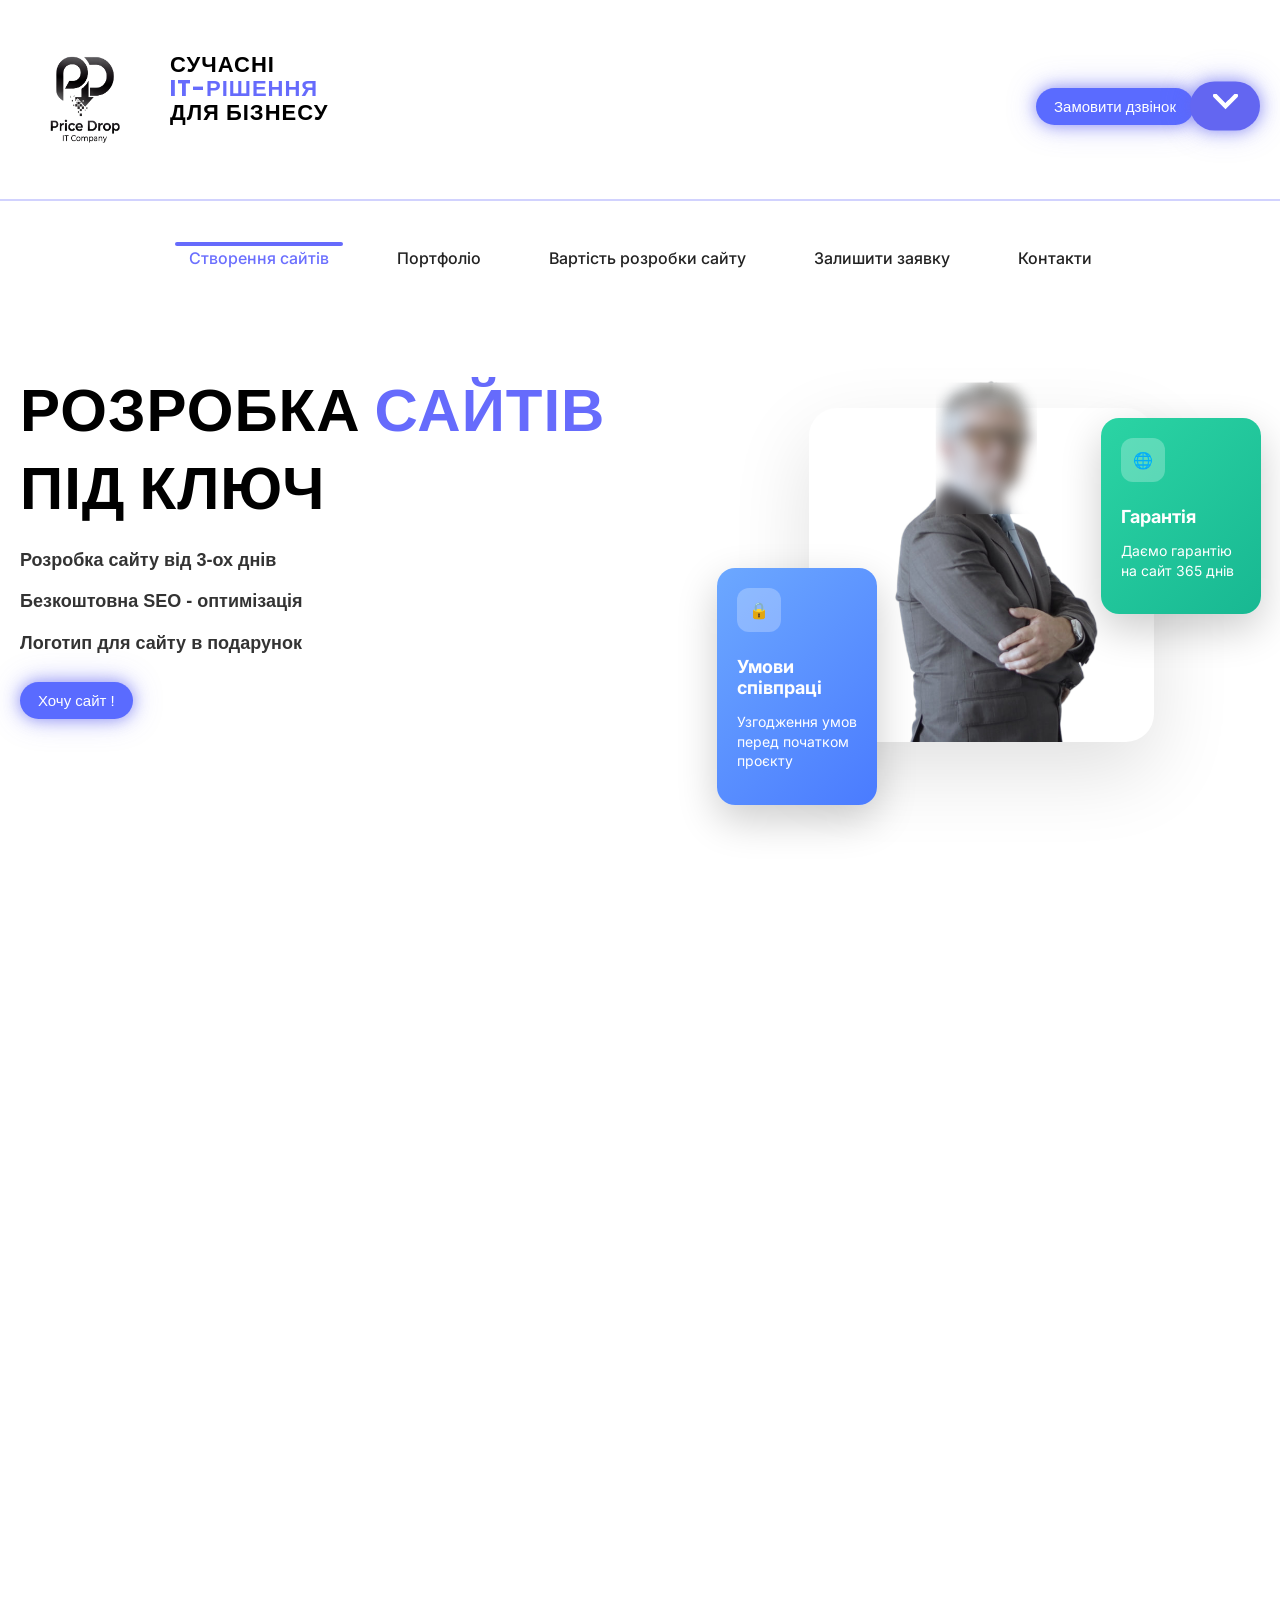
==== commit 6f222512: "Update index.html" ====
--- a/index.html
+++ b/index.html
@@ -2,7 +2,6 @@
 <html lang="en">
 <head>
     <meta charset="UTF-8">
-    google-site-verification=inl59R01EHg5XfvDHakdEpKAmI_PXzaj3mT4vM_1_js
     <meta name="viewport" content="width=device-width, initial-scale=1.0">
     <link rel="stylesheet" href="style.css">
     <link href="https://fonts.googleapis.com/css2?family=Roboto:wght@400;500;700&display=swap" rel="stylesheet">
